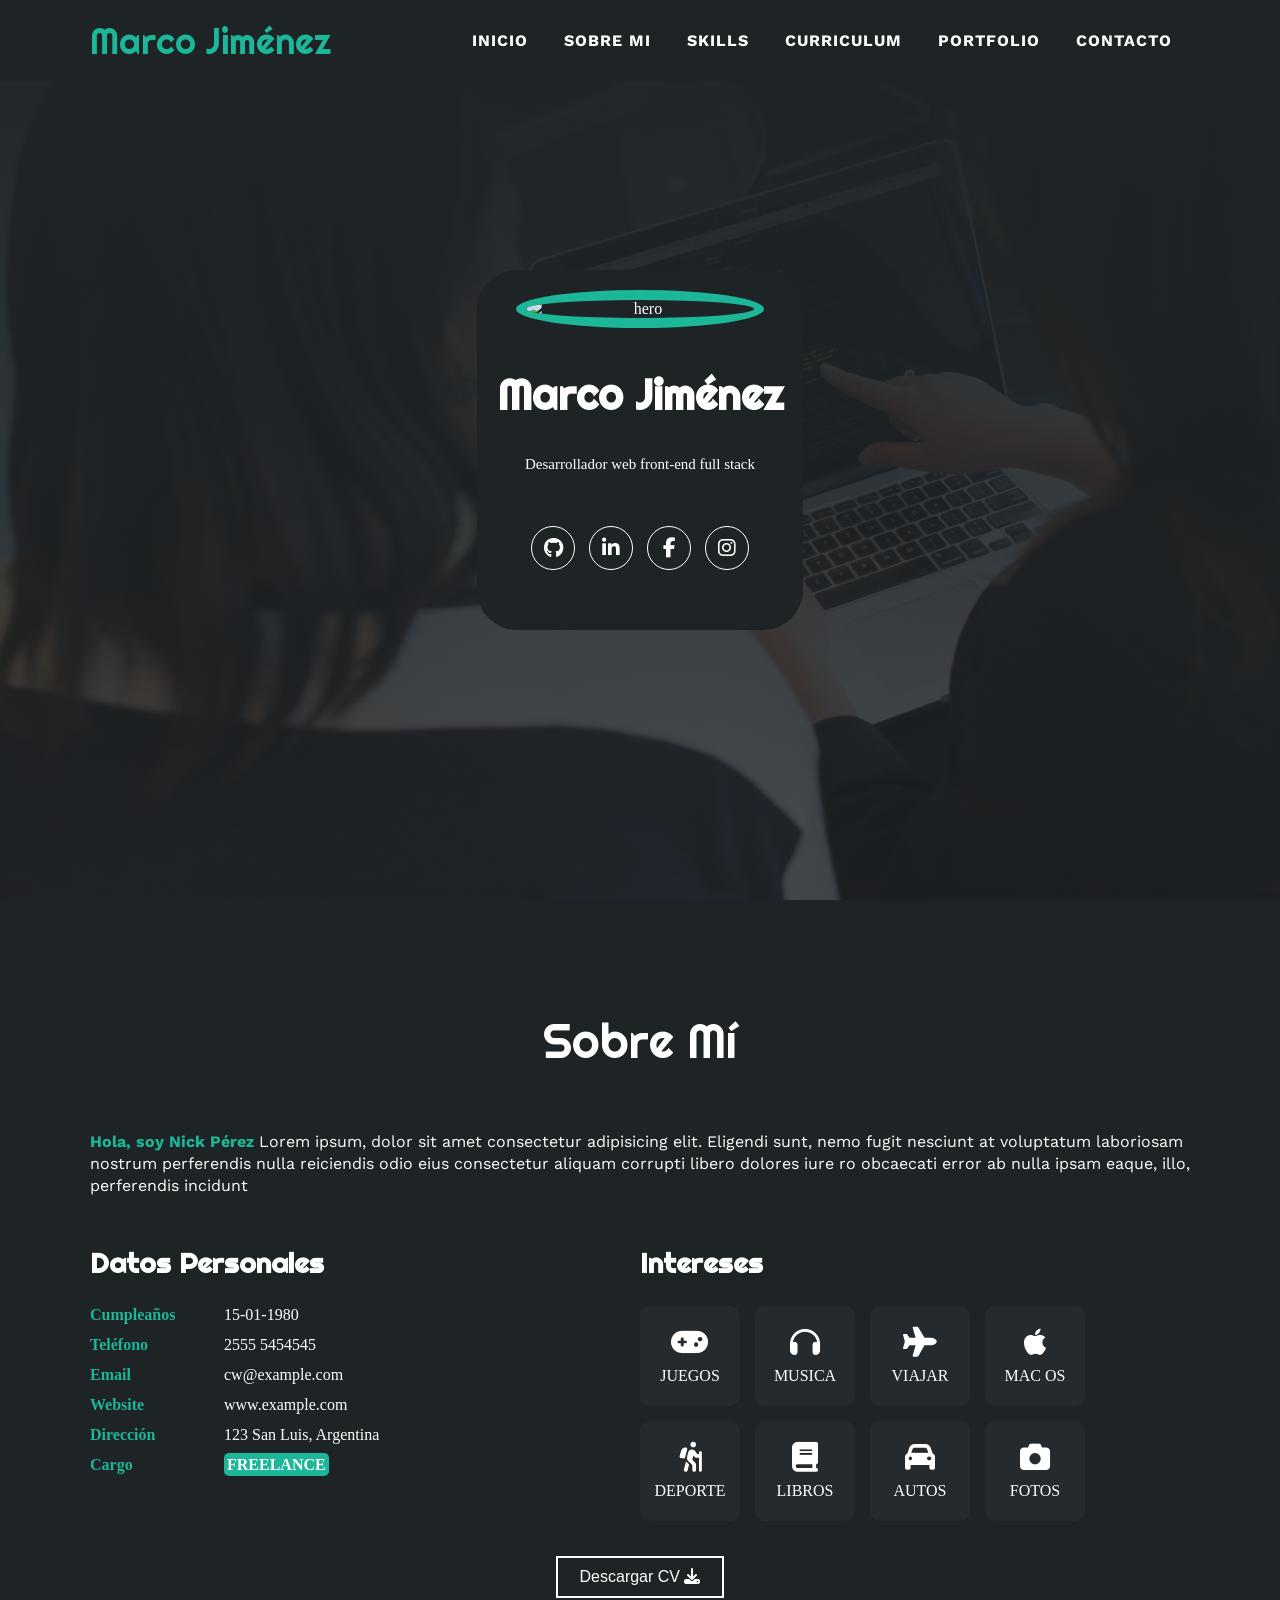
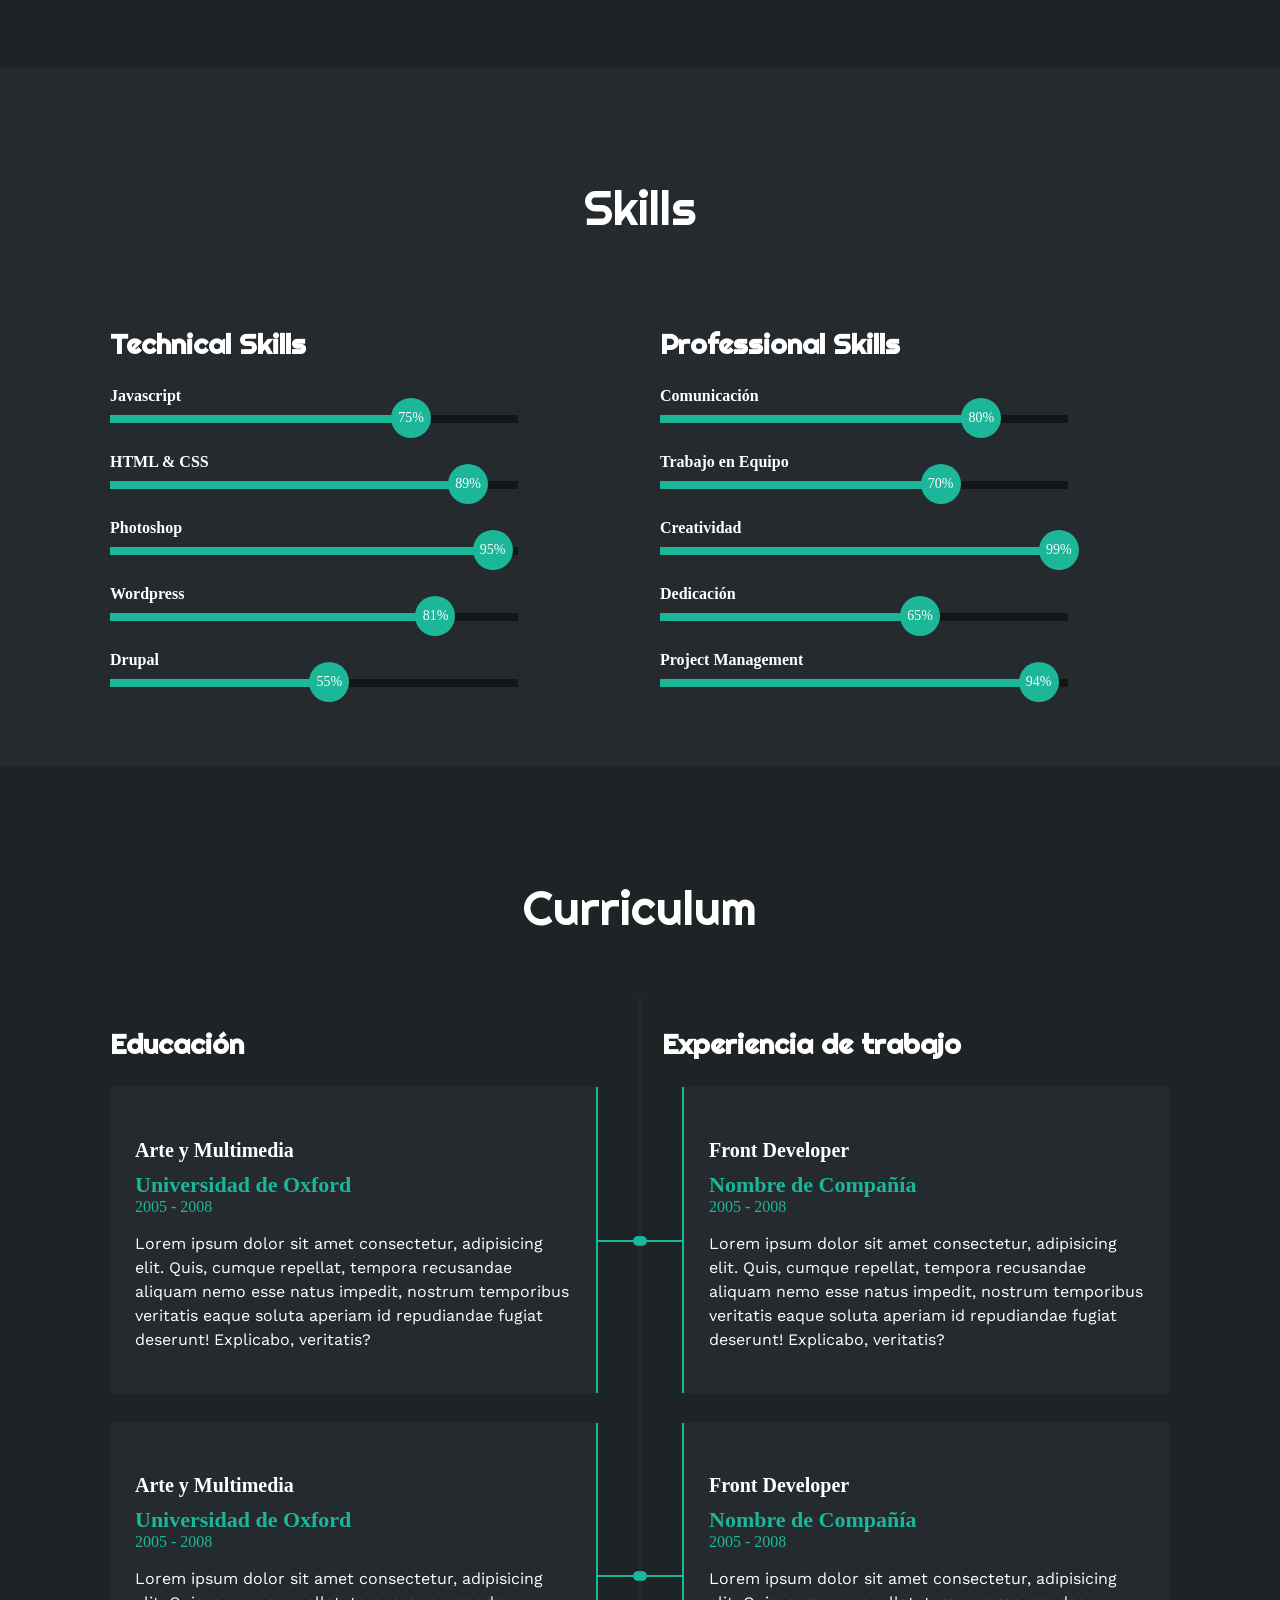
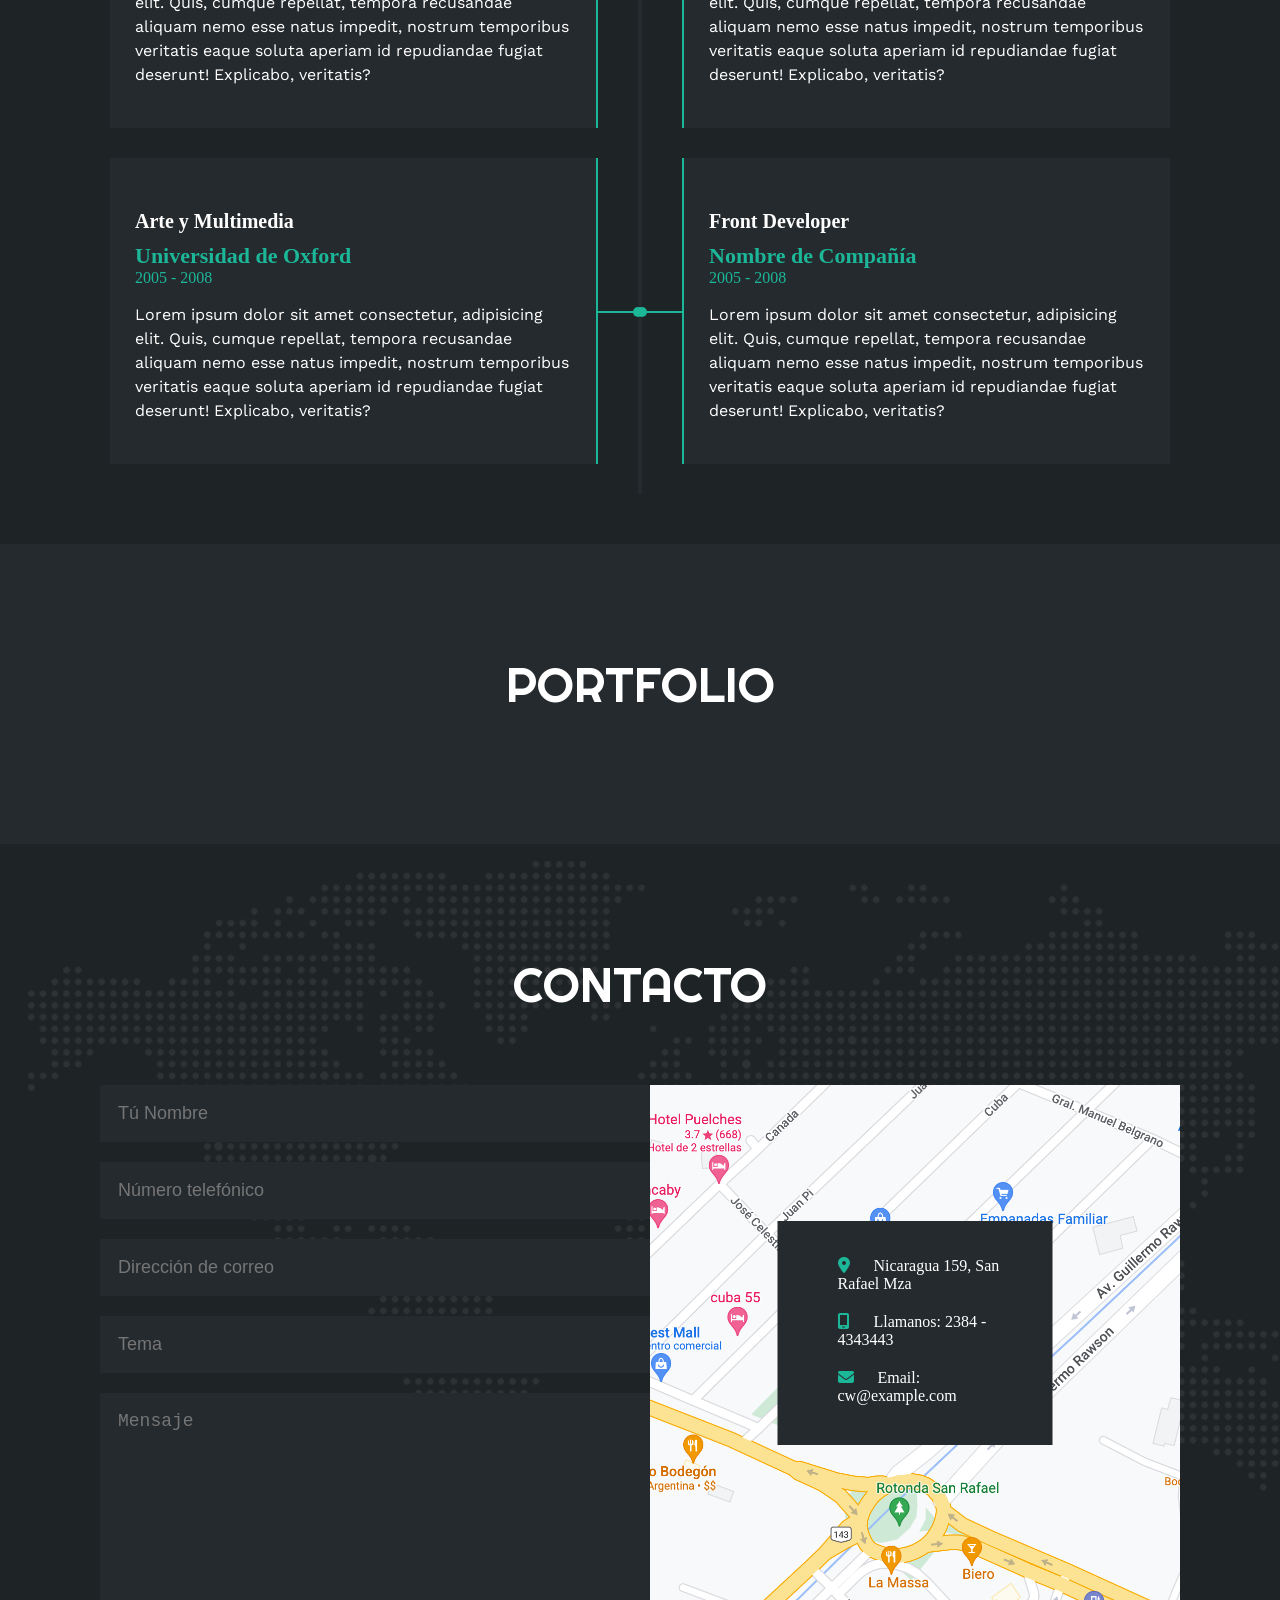
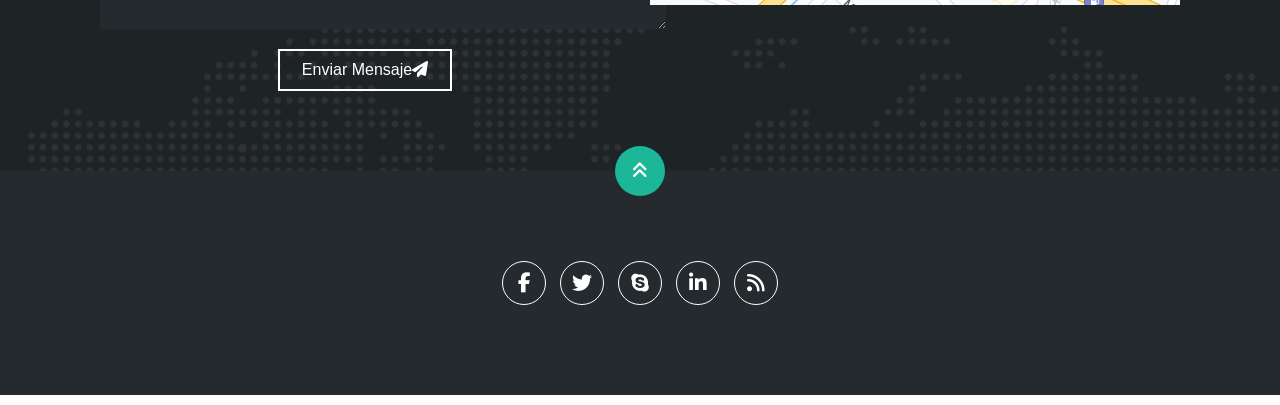
==== index.html @ d61169db "web a sass" ====
<!DOCTYPE html>
<html lang="es">

<head>
    <meta charset="UTF-8">
    <meta name="viewport" content="width=device-width, initial-scale=1.0">
    <title>Portfolio</title>
    <link rel="stylesheet" href="font/fontawesome-free-6.6.0-web/css/all.min.css">
    <link rel="stylesheet" href="css/styles.css">
</head>

<body>
    <!-- MENU ENCABEZADO -->
    <div class="contenedor-header">
        <header>
            <div class="logo">
                <a href="#">Marco Jiménez</a>
            </div>
            <nav id="nav">
                <ul>
                    <li><a href="#inicio">Inicio</a></li>
                    <li><a href="#sobremi">Sobre mi</a></li>
                    <li><a href="#skills">Skills</a></li>
                    <li><a href="#curriculum">Curriculum</a></li>
                    <li><a href="#portfolio">Portfolio</a></li>
                    <li><a href="#contacto">Contacto</a></li>
                </ul>
            </nav>
            <div class="nav-responsive">
                <i class="fa-solid fa-bars"></i>
            </div>

        </header>
    </div>

    <!-- SECCION INICIO -->
    <section id="inicio" class="inicio">
        <div class="contenido-banner">
            <div class="contenedor-img">
                <img src="img/hero.png" alt="hero">
            </div>
            <h1>Marco Jiménez</h1>
            <H2>Desarrollador web front-end full stack</H2>
            
            <div class="redes">
                <a href="#"><i class="fa-brands fa-github"></i></a>
                <a href="#"><i class="fa-brands fa-linkedin-in"></i></a>
                <a href="#"><i class="fa-brands fa-facebook-f"></i></a>
                <a href="#"><i class="fa-brands fa-instagram"></i></a>

            </div>
        </div>
    </section>

    <!-- SECCION SOBRE MI-->
    <section id="sobremi" class="sobremi">
        <div class="contenido-seccion">
            <h2>Sobre Mí</h2>
            <p><span>Hola, soy Nick Pérez</span> Lorem ipsum, dolor sit amet consectetur adipisicing elit. Eligendi
                sunt, nemo fugit nesciunt at voluptatum laboriosam nostrum perferendis nulla reiciendis
                odio eius consectetur aliquam corrupti libero dolores iure ro obcaecati error ab nulla ipsam eaque,
                illo, perferendis incidunt</p>
            <div class="fila">
                <!--datos personales-->
                <div class="col">
                    <h3>Datos Personales</h3>
                    <ul>
                        <li>
                            <strong>Cumpleaños</strong>
                            15-01-1980
                        </li>
                        <li>
                            <strong>Teléfono</strong>
                            2555 5454545
                        </li>
                        <li>
                            <strong>Email</strong>
                            cw@example.com
                        </li>
                        <li>
                            <strong>Website</strong>
                            www.example.com
                        </li>
                        <li>
                            <strong>Dirección</strong>
                            123 San Luis, Argentina
                        </li>
                        <li>
                            <strong>Cargo</strong>
                            <span>FREELANCE</span>
                        </li>
                    </ul>
                </div>
                <!-- interes-->
                <div class="col">
                    <h3>Intereses</h3>
                    <div class="contenedor-intereses">
                        <div class="interes">
                            <i class="fa-solid fa-gamepad"></i>
                            <span>JUEGOS</span>
                        </div>
                        <div class="interes">
                            <i class="fa-solid fa-headphones"></i>
                            <span>MUSICA</span>
                        </div>
                        <div class="interes">
                            <i class="fa-solid fa-plane"></i>
                            <span>VIAJAR</span>
                        </div>
                        <div class="interes">
                            <i class="fa-brands fa-apple"></i>
                            <span>MAC OS</span>
                        </div>
                        <div class="interes">
                            <i class="fa-solid fa-person-hiking"></i>
                            <span>DEPORTE</span>
                        </div>
                        <div class="interes">
                            <i class="fa-solid fa-book"></i>
                            <span>LIBROS</span>
                        </div>
                        <div class="interes">
                            <i class="fa-solid fa-car"></i>
                            <span>AUTOS</span>
                        </div>
                        <div class="interes">
                            <i class="fa-solid fa-camera"></i>
                            <span>FOTOS</span>
                        </div>

                    </div>
                </div>
            </div>
            <button>
                Descargar CV <i class="fa-solid fa-download"></i>
                <span class="overlay"></span>
            </button>
        </div>
    </section>

    <!-- SECCION SKILLS-->
    <section class="skills" id="skills">
        <div class="contenido-seccion">
            <h2>Skills</h2>
            <div class="fila">
                <!-- Technical Skills -->
                <div class="col">
                    <h3>Technical Skills</h3>
                    <div class="skill">
                        <span>Javascript</span>
                        <div class="barra-skill">
                            <div class="progreso javascript">
                                <span>75%</span>
                            </div>
                        </div>
                    </div>
                    <div class="skill">
                        <span>HTML & CSS</span>
                        <div class="barra-skill">
                            <div class="progreso htmlcss">
                                <span>89%</span>
                            </div>
                        </div>
                    </div>
                    <div class="skill">
                        <span>Photoshop</span>
                        <div class="barra-skill">
                            <div class="progreso photoshop">
                                <span>95%</span>
                            </div>
                        </div>
                    </div>
                    <div class="skill">
                        <span>Wordpress</span>
                        <div class="barra-skill">
                            <div class="progreso wordpress">
                                <span>81%</span>
                            </div>
                        </div>
                    </div>
                    <div class="skill">
                        <span>Drupal</span>
                        <div class="barra-skill">
                            <div class="progreso drupal">
                                <span>55%</span>
                            </div>
                        </div>
                    </div>
                </div>

                <!-- Professional Skills -->
                <div class="col">
                    <h3>Professional Skills</h3>
                    <div class="skill">
                        <span>Comunicación</span>
                        <div class="barra-skill">
                            <div class="progreso comunicacion">
                                <span>80%</span>
                            </div>
                        </div>
                    </div>
                    <div class="skill">
                        <span>Trabajo en Equipo</span>
                        <div class="barra-skill">
                            <div class="progreso trabajo">
                                <span>70%</span>
                            </div>
                        </div>
                    </div>
                    <div class="skill">
                        <span>Creatividad</span>
                        <div class="barra-skill">
                            <div class="progreso creatividad">
                                <span>99%</span>
                            </div>
                        </div>
                    </div>
                    <div class="skill">
                        <span>Dedicación</span>
                        <div class="barra-skill">
                            <div class="progreso dedicacion">
                                <span>65%</span>
                            </div>
                        </div>
                    </div>
                    <div class="skill">
                        <span>Project Management</span>
                        <div class="barra-skill">
                            <div class="progreso proyect">
                                <span>94%</span>
                            </div>
                        </div>
                    </div>
                </div>
            </div>
        </div>
    </section>

    <!-- SECCION CURRICULUM -->
    <section id="curriculum" class="curriculum">
        <div class="contenido-seccion">
            <h2>Curriculum</h2>
            <div class="fila">
                <div class="col izquierda">
                    <h3>Educación</h3>
                    <div class="item izq">
                        <h4>Arte y Multimedia</h4>
                        <span class="casa">Universidad de Oxford</span>
                        <span class="fecha">2005 - 2008</span>
                        <p>Lorem ipsum dolor sit amet consectetur, adipisicing elit. Quis, cumque repellat, tempora recusandae aliquam nemo esse natus impedit, nostrum temporibus veritatis eaque soluta aperiam id repudiandae fugiat deserunt! Explicabo, veritatis?</p>
                        <div class="conectori">
                            <div class="circuloi"></div>
                        </div>
                    </div>
                    <div class="item izq">
                        <h4>Arte y Multimedia</h4>
                        <span class="casa">Universidad de Oxford</span>
                        <span class="fecha">2005 - 2008</span>
                        <p>Lorem ipsum dolor sit amet consectetur, adipisicing elit. Quis, cumque repellat, tempora recusandae aliquam nemo esse natus impedit, nostrum temporibus veritatis eaque soluta aperiam id repudiandae fugiat deserunt! Explicabo, veritatis?</p>
                        <div class="conectori">
                            <div class="circuloi"></div>
                        </div>
                    </div>
                    <div class="item izq">
                        <h4>Arte y Multimedia</h4>
                        <span class="casa">Universidad de Oxford</span>
                        <span class="fecha">2005 - 2008</span>
                        <p>Lorem ipsum dolor sit amet consectetur, adipisicing elit. Quis, cumque repellat, tempora recusandae aliquam nemo esse natus impedit, nostrum temporibus veritatis eaque soluta aperiam id repudiandae fugiat deserunt! Explicabo, veritatis?</p>
                        <div class="conectori">
                            <div class="circuloi"></div>
                        </div>
                    </div>
                </div>

                <div class="col derecha">
                    <h3>Experiencia de trabajo</h3>
                    <div class="item der">
                        <h4>Front Developer</h4>
                        <span class="casa">Nombre de Compañía</span>
                        <span class="fecha">2005 - 2008</span>
                        <p>Lorem ipsum dolor sit amet consectetur, adipisicing elit. Quis, cumque repellat, tempora recusandae aliquam nemo esse natus impedit, nostrum temporibus veritatis eaque soluta aperiam id repudiandae fugiat deserunt! Explicabo, veritatis?</p>
                        <div class="conectord">
                            <div class="circulod"></div>
                        </div>
                    </div>
                    <div class="item der">
                        <h4>Front Developer</h4>
                        <span class="casa">Nombre de Compañía</span>
                        <span class="fecha">2005 - 2008</span>
                        <p>Lorem ipsum dolor sit amet consectetur, adipisicing elit. Quis, cumque repellat, tempora recusandae aliquam nemo esse natus impedit, nostrum temporibus veritatis eaque soluta aperiam id repudiandae fugiat deserunt! Explicabo, veritatis?</p>
                        <div class="conectord">
                            <div class="circulod"></div>
                        </div>
                    </div>
                    <div class="item der">
                        <h4>Front Developer</h4>
                        <span class="casa">Nombre de Compañía</span>
                        <span class="fecha">2005 - 2008</span>
                        <p>Lorem ipsum dolor sit amet consectetur, adipisicing elit. Quis, cumque repellat, tempora recusandae aliquam nemo esse natus impedit, nostrum temporibus veritatis eaque soluta aperiam id repudiandae fugiat deserunt! Explicabo, veritatis?</p>
                        <div class="conectord">
                            <div class="circulod"></div>
                        </div>
                    </div>
                </div>
            </div>
        </div>
    </section>

    <!-- SECCION PORTFOLIO -->
    <section id="portfolio" class="portfolio">
        <div class="contenido-seccion">
            <h2>PORTFOLIO</h2>
            <div class="galeria">
                <div class="proyecto">
                    <img src="img/p1.jpg" alt="">
                    <div class="overlay">
                        <h3>Diseño Creativo</h3>
                        <p>Fotografía</p>
                    </div>
                </div>
                <div class="proyecto">
                    <img src="img/p2.jpg" alt="">
                    <div class="overlay">
                        <h3>Diseño Creativo</h3>
                        <p>Fotografía</p>
                    </div>
                </div>
                <div class="proyecto">
                    <img src="img/p3.jpg" alt="">
                    <div class="overlay">
                        <h3>Diseño Creativo</h3>
                        <p>Fotografía</p>
                    </div>
                </div>
                <div class="proyecto">
                    <img src="img/p4.jpg" alt="">
                    <div class="overlay">
                        <h3>Diseño Creativo</h3>
                        <p>Fotografía</p>
                    </div>
                </div>
                <div class="proyecto">
                    <img src="img/p5.jpg" alt="">
                    <div class="overlay">
                        <h3>Diseño Creativo</h3>
                        <p>Fotografía</p>
                    </div>
                </div>
                <div class="proyecto">
                    <img src="img/p6.jpg" alt="">
                    <div class="overlay">
                        <h3>Diseño Creativo</h3>
                        <p>Fotografía</p>
                    </div>
                </div>
            </div>
        </div>
    </section>

    <!-- SECCION CONTACTO -->
    <section id="contacto" class="contacto">
        <div class="contenido-seccion">
            <h2>CONTACTO</h2>
            <div class="fila">
                <!-- Formulario -->
                <div class="col">
                    <input type="text" placeholder="Tú Nombre">
                    <input type="text" placeholder="Número telefónico">
                    <input type="text" placeholder="Dirección de correo">
                    <input type="text" placeholder="Tema">
                    <textarea name="" id="" cols="30" rows="10" placeholder="Mensaje"></textarea>
                    <button>
                        Enviar Mensaje<i class="fa-solid fa-paper-plane"></i>
                        <span class="overlay"></span>
                    </button>
                </div>
                <!-- Mapa -->
                <div class="col">
                    <img src="img/ubicacion.png" alt="">
                    <div class="info">
                        <ul>
                            <li>
                                <i class="fa-solid fa-location-dot"></i>
                                Nicaragua 159, San Rafael Mza
                            </li>
                            <li>
                                <i class="fa-solid fa-mobile-screen"></i>
                                Llamanos: 2384 - 4343443 
                            </li>
                            <li>
                                <i class="fa-solid fa-envelope"></i>
                                Email: cw@example.com
                            </li>
                        </ul>
                    </div>
                </div>
            </div>
        </div>
    </section>

    <!-- footer -->
    <footer>
        <a href="#inicio" class="arriba">
            <i class="fa-solid fa-angles-up"></i>
        </a>
        <div class="redes">
            <a href="#"><i class="fa-brands fa-facebook-f"></i></a>
            <a href="#"><i class="fa-brands fa-twitter"></i></a>
            <a href="#"><i class="fa-brands fa-skype"></i></a>
            <a href="#"><i class="fa-brands fa-linkedin-in"></i></a>
            <a href="#"><i class="fa-solid fa-rss"></i></a>
        </div>
    </footer>

    <script src="js/script.js"></script>
</body>

</html>
---- css/styles.css ----
/* estilos generales*/
@import url(../css/styles.css);
/* fuentes y estilos */
@import url(../css/font.css);

/* variantes colores */
@import url(../css/colors.css);

/* barra de navegación*/
@import url(../css/nav-menu.css);
/* sección info redes sociales*/
@import url(../css/redessocial.css);
/* seccion info sobre mí*/
@import url(../css/sobremi.css);
/* sección skill*/
@import url(../css/skills.css);
/* sección curriculum*/
@import url(../css/curriculum.css);
/* sección galery */
@import url(../css/galery.css);
/* sección contacto */
@import url(../css/contact.css);
/* sección footer */
@import url(../css/footer.css);
/* css general */
@import url(../css/general.css);
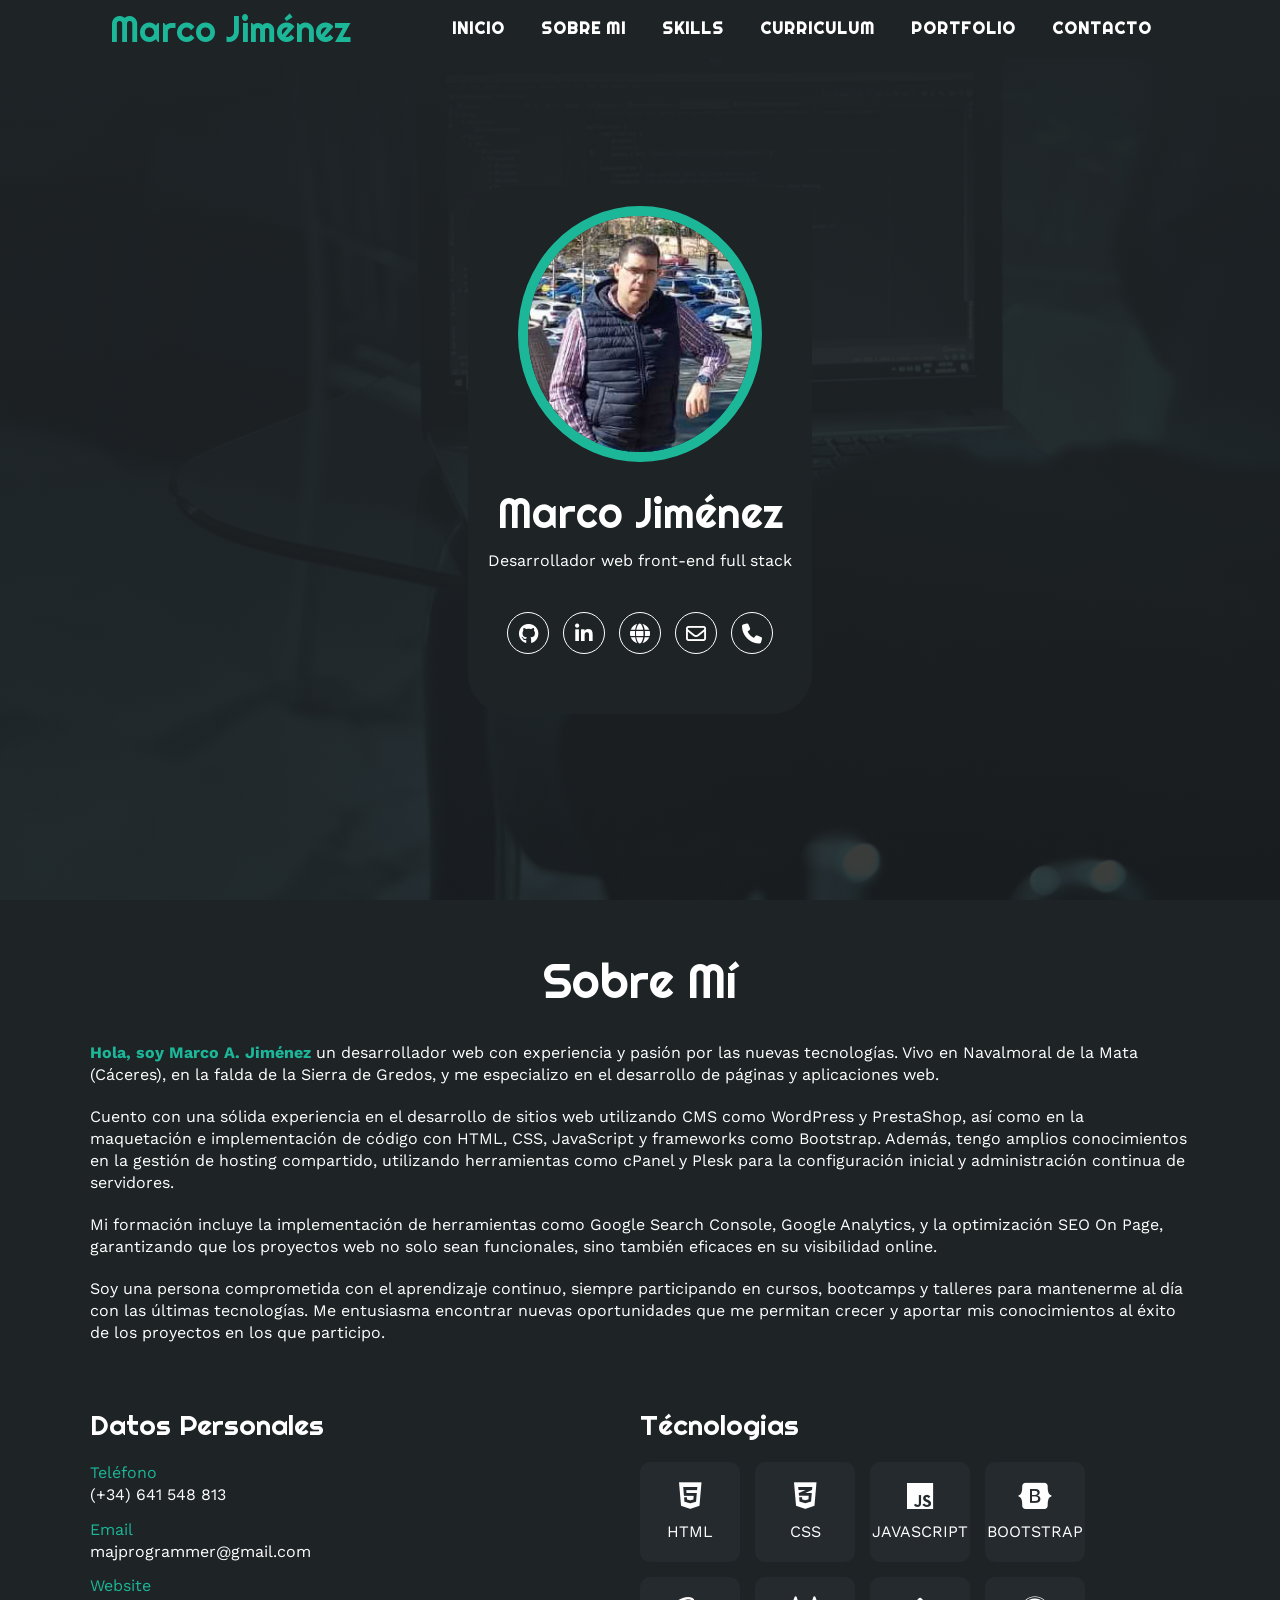
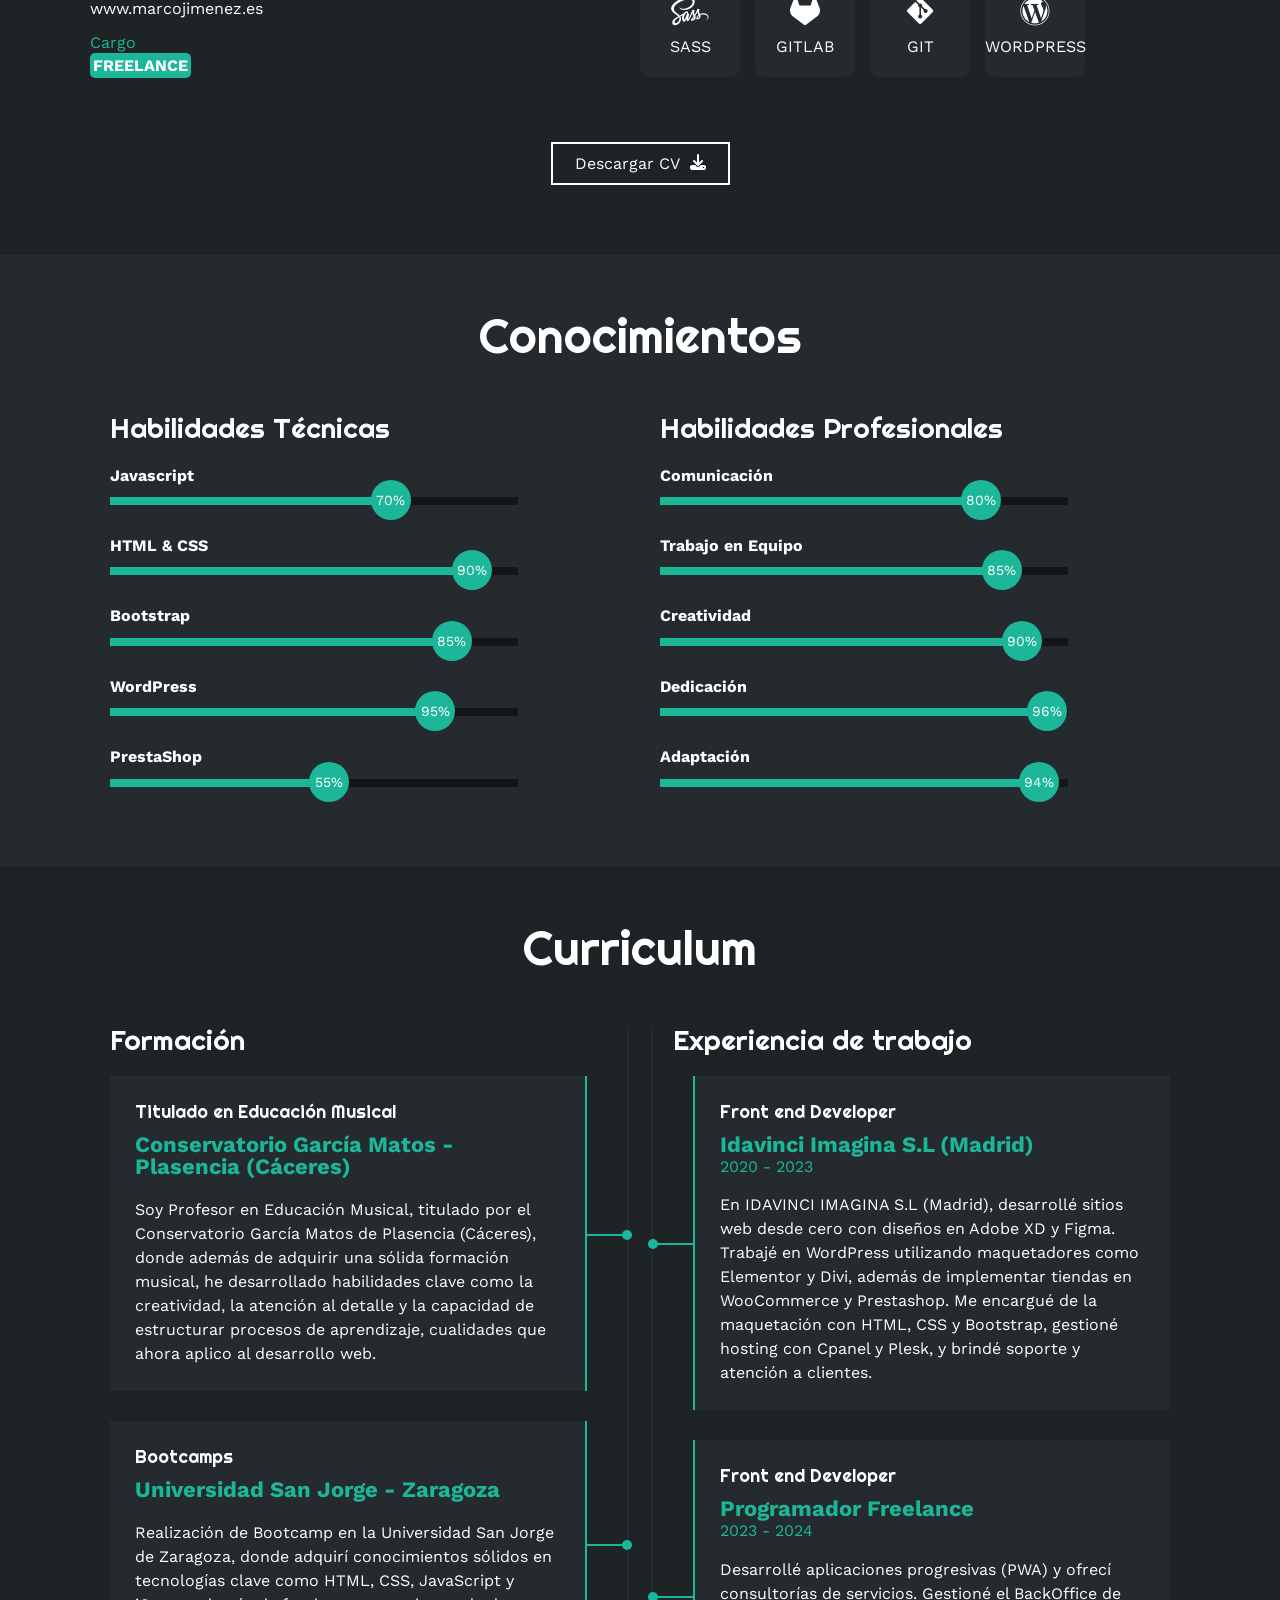
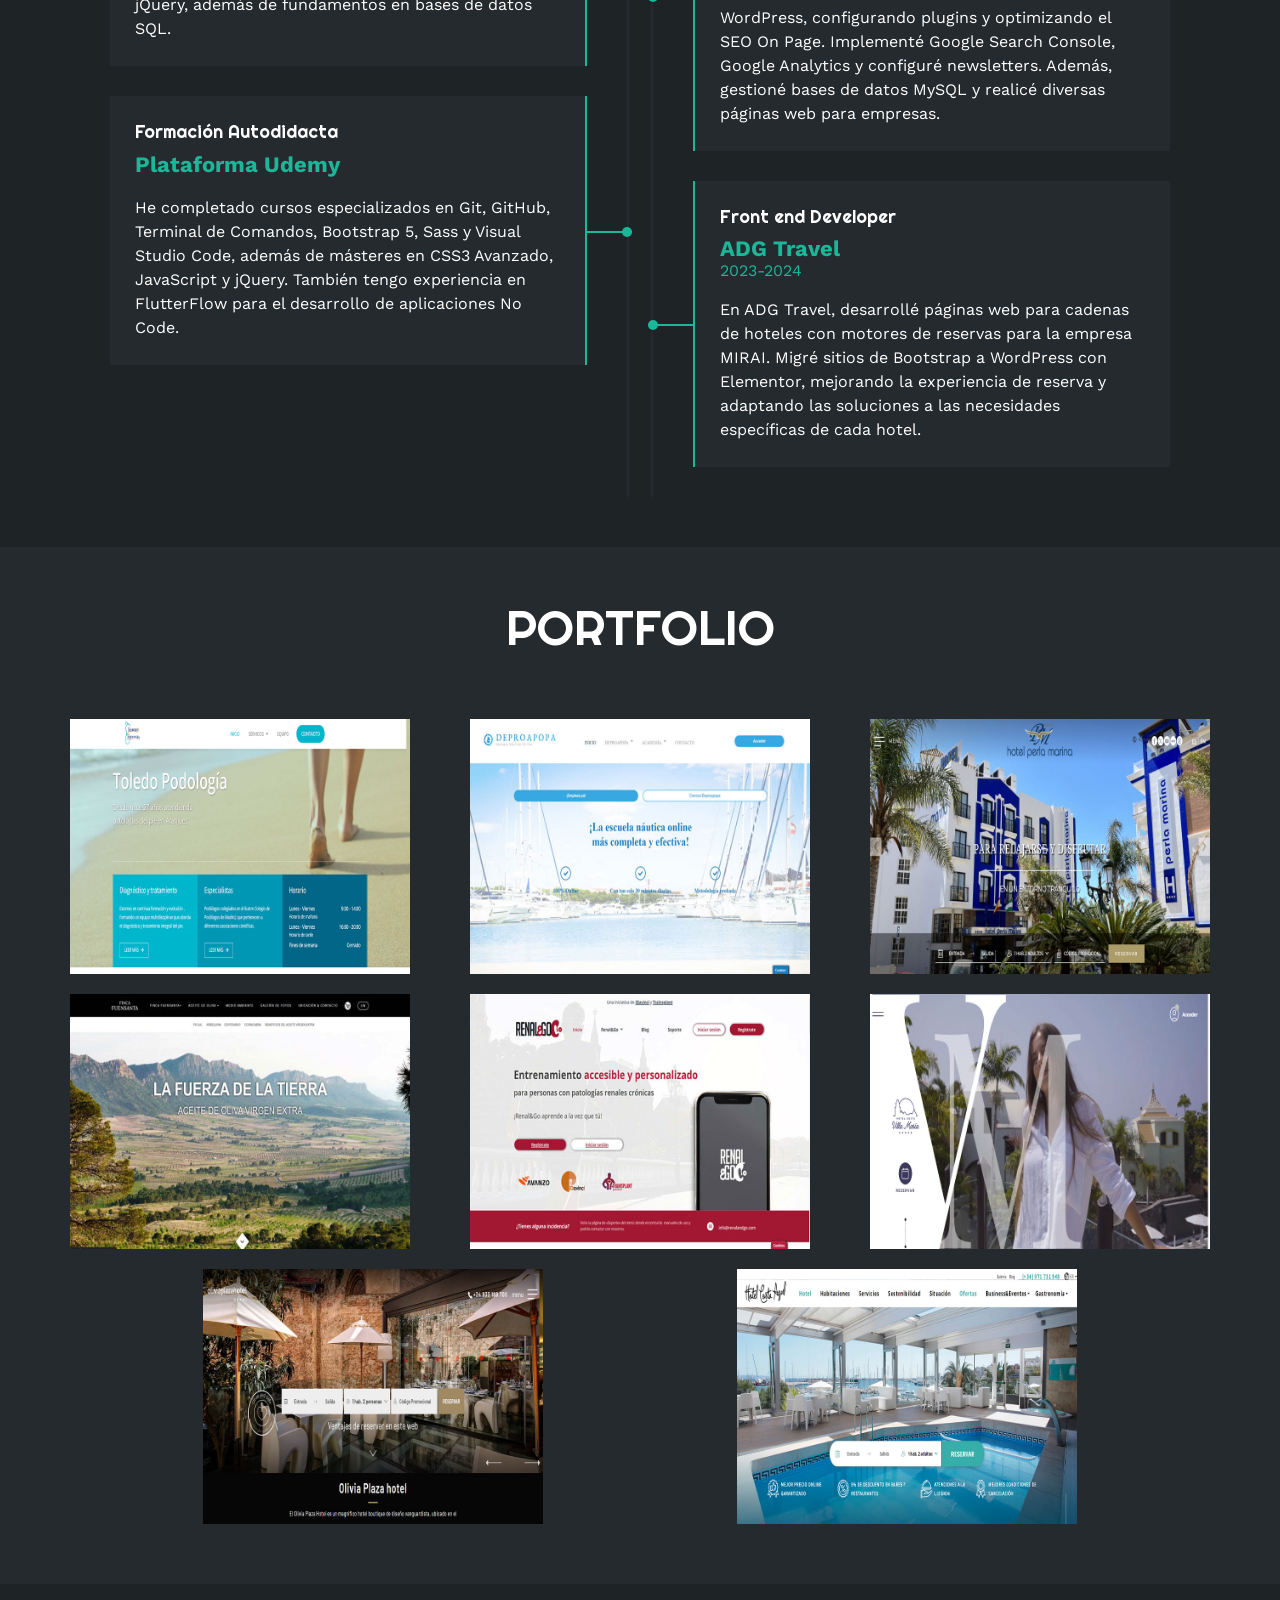
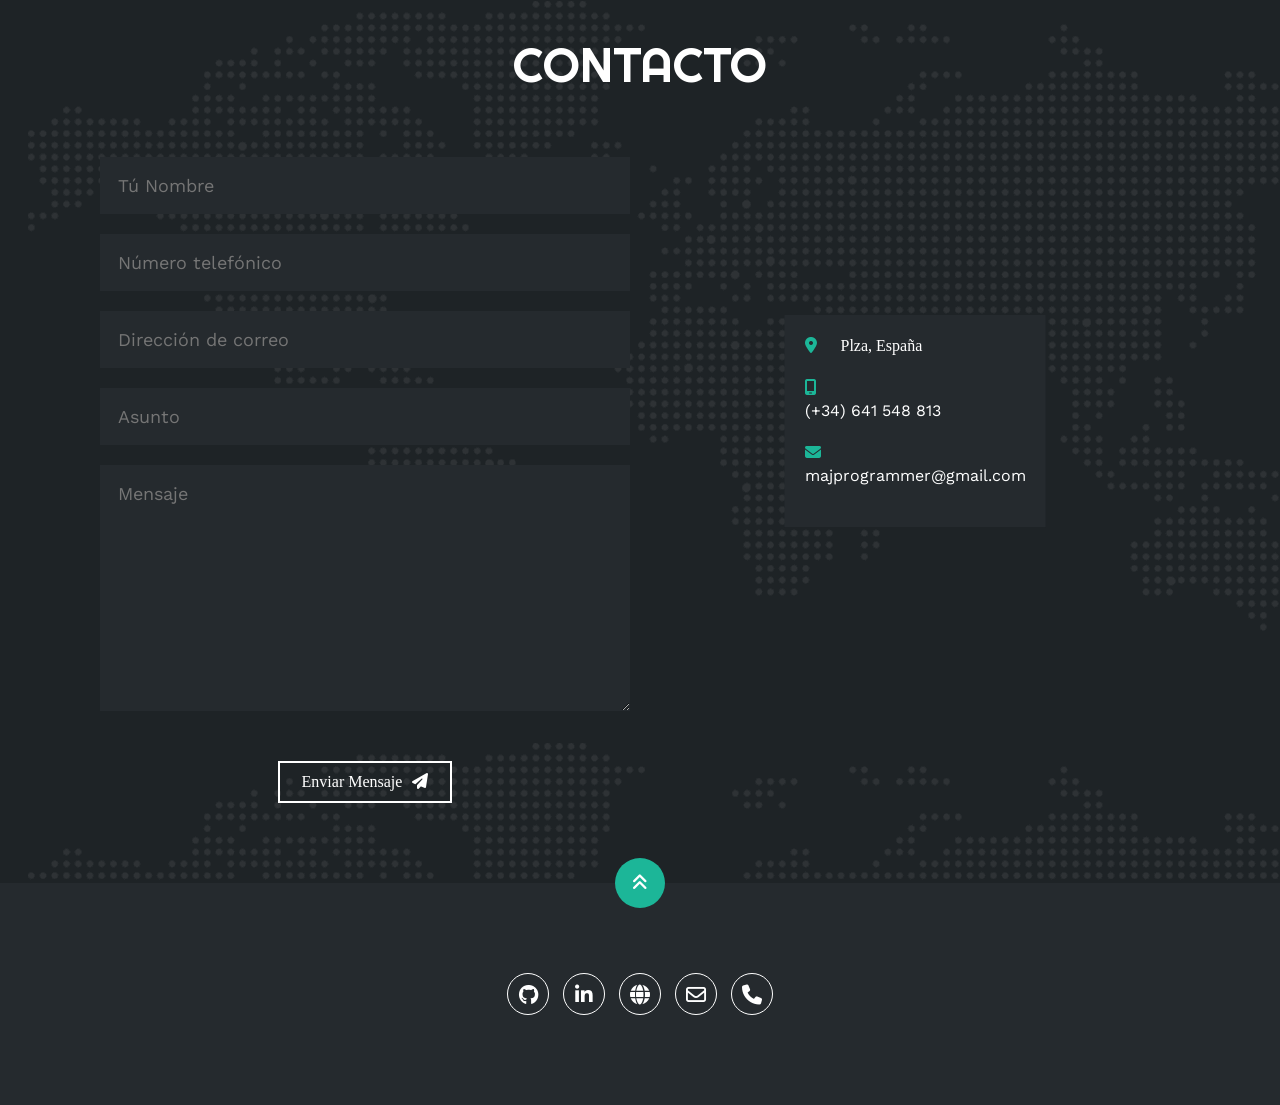
==== commit 4c6870cb: "portfolio desktop ok" ====
--- a/index.html
+++ b/index.html
@@ -6,7 +6,7 @@
     <meta name="viewport" content="width=device-width, initial-scale=1.0">
     <title>Portfolio</title>
     <link rel="stylesheet" href="font/fontawesome-free-6.6.0-web/css/all.min.css">
-    <link rel="stylesheet" href="css/styles.css">
+    <link rel="stylesheet" href="scss/styles.css">
 </head>
 
 <body>
@@ -37,17 +37,18 @@
     <section id="inicio" class="inicio">
         <div class="contenido-banner">
             <div class="contenedor-img">
-                <img src="img/hero.png" alt="hero">
+                <img src="img/marco.jpg" alt="hero">
             </div>
             <h1>Marco Jiménez</h1>
             <H2>Desarrollador web front-end full stack</H2>
-            
+
             <div class="redes">
-                <a href="#"><i class="fa-brands fa-github"></i></a>
-                <a href="#"><i class="fa-brands fa-linkedin-in"></i></a>
-                <a href="#"><i class="fa-brands fa-facebook-f"></i></a>
-                <a href="#"><i class="fa-brands fa-instagram"></i></a>
-
+                <a href="https://github.com/majprojj" target="_blank""><i class=" fa-brands fa-github"></i></a>
+                <a href="https://www.linkedin.com/in/majweb/" target="_blank"><i
+                        class="fa-brands fa-linkedin-in"></i></a>
+                <a href="https://www.marcojimenez.es" target="_blank"><i class="fa-solid fa-globe"></i></a>
+                <a href="mailto:majprogrammer@gmail.com"><i class="fa-regular fa-envelope"></i></i></a>
+                <a href="tel:+34 641 548 813"><i class="fa-solid fa-phone"></i></i></a>
             </div>
         </div>
     </section>
@@ -56,101 +57,117 @@
     <section id="sobremi" class="sobremi">
         <div class="contenido-seccion">
             <h2>Sobre Mí</h2>
-            <p><span>Hola, soy Nick Pérez</span> Lorem ipsum, dolor sit amet consectetur adipisicing elit. Eligendi
-                sunt, nemo fugit nesciunt at voluptatum laboriosam nostrum perferendis nulla reiciendis
-                odio eius consectetur aliquam corrupti libero dolores iure ro obcaecati error ab nulla ipsam eaque,
-                illo, perferendis incidunt</p>
+            <p><span>Hola, soy Marco A. Jiménez</span> un desarrollador web con experiencia y pasión por las nuevas
+                tecnologías. Vivo en Navalmoral de la Mata (Cáceres), en la falda de la Sierra de Gredos, y me
+                especializo en el desarrollo de páginas y aplicaciones web.
+            <p>
+                Cuento con una sólida experiencia en el desarrollo de sitios web utilizando CMS como WordPress y
+                PrestaShop, así como en la maquetación e implementación de código con HTML, CSS, JavaScript y frameworks
+                como Bootstrap. Además, tengo amplios conocimientos en la gestión de hosting compartido, utilizando
+                herramientas
+                como cPanel y Plesk para la configuración inicial y administración continua de servidores.
+
+            </p>
+            <p>
+                Mi formación incluye la implementación de herramientas como Google Search Console, Google Analytics, y
+                la optimización SEO On Page, garantizando que los proyectos web no solo sean funcionales, sino también
+                eficaces en su visibilidad online.
+            </p>
+            <p>
+                Soy una persona comprometida con el aprendizaje continuo, siempre participando en cursos, bootcamps y
+                talleres para mantenerme al día con las últimas tecnologías. Me entusiasma encontrar nuevas
+                oportunidades que me permitan crecer y aportar mis conocimientos al éxito de los proyectos en los que
+                participo.
+            </p>
             <div class="fila">
                 <!--datos personales-->
                 <div class="col">
                     <h3>Datos Personales</h3>
                     <ul>
                         <li>
-                            <strong>Cumpleaños</strong>
-                            15-01-1980
+                            <strong>Teléfono</strong>
+                            <a href="tel:+34641548813">(+34) 641 548 813</a>
                         </li>
-                        <li>
-                            <strong>Teléfono</strong>
-                            2555 5454545
-                        </li>
+
                         <li>
                             <strong>Email</strong>
-                            cw@example.com
+                            <a href="mailto:majprogrammer@gmail.com">majprogrammer@gmail.com</a>
+
                         </li>
                         <li>
                             <strong>Website</strong>
-                            www.example.com
-                        </li>
-                        <li>
-                            <strong>Dirección</strong>
-                            123 San Luis, Argentina
+                            <a href="https://marcojimenez.es/" target="_blank">www.marcojimenez.es</a>
+
                         </li>
                         <li>
                             <strong>Cargo</strong>
-                            <span>FREELANCE</span>
+                            <span>Freelance</span>
                         </li>
                     </ul>
                 </div>
                 <!-- interes-->
                 <div class="col">
-                    <h3>Intereses</h3>
+                    <h3>Técnologias</h3>
                     <div class="contenedor-intereses">
                         <div class="interes">
-                            <i class="fa-solid fa-gamepad"></i>
-                            <span>JUEGOS</span>
-                        </div>
-                        <div class="interes">
-                            <i class="fa-solid fa-headphones"></i>
-                            <span>MUSICA</span>
-                        </div>
-                        <div class="interes">
-                            <i class="fa-solid fa-plane"></i>
-                            <span>VIAJAR</span>
-                        </div>
-                        <div class="interes">
-                            <i class="fa-brands fa-apple"></i>
-                            <span>MAC OS</span>
-                        </div>
-                        <div class="interes">
-                            <i class="fa-solid fa-person-hiking"></i>
-                            <span>DEPORTE</span>
-                        </div>
-                        <div class="interes">
-                            <i class="fa-solid fa-book"></i>
-                            <span>LIBROS</span>
-                        </div>
-                        <div class="interes">
-                            <i class="fa-solid fa-car"></i>
-                            <span>AUTOS</span>
-                        </div>
-                        <div class="interes">
-                            <i class="fa-solid fa-camera"></i>
-                            <span>FOTOS</span>
+                            <i class="fa-brands fa-html5"></i>
+                            <span>Html</span>
+                        </div>
+                        <div class="interes">
+                            <i class="fa-brands fa-css3-alt"></i>
+                            <span>css</span>
+                        </div>
+                        <div class="interes">
+                            <i class="fa-brands fa-js"></i>
+                            <span>Javascript</span>
+                        </div>
+                        <div class="interes">
+                            <i class="fa-brands fa-bootstrap"></i>
+                            <span>Bootstrap</span>
+                        </div>
+                        <div class="interes">
+                            <i class="fa-brands fa-sass"></i>
+                            <span>Sass</span>
+                        </div>
+                        <div class="interes">
+                            <i class="fa-brands fa-gitlab"></i>
+                            <span>Gitlab</span>
+                        </div>
+                        <div class="interes">
+                            <i class="fa-brands fa-git-alt"></i>
+                            <span>Git</span>
+                        </div>
+                        <div class="interes">
+                            <i class="fa-brands fa-wordpress"></i>
+                            <span>Wordpress</span>
                         </div>
 
                     </div>
                 </div>
             </div>
             <button>
-                Descargar CV <i class="fa-solid fa-download"></i>
+                <a href="curriculum/CV.pdf" download="CV.pdf">Descargar CV </a>
+                <i class="fa-solid fa-download"></i>
                 <span class="overlay"></span>
+                </a>
             </button>
+
         </div>
     </section>
 
     <!-- SECCION SKILLS-->
     <section class="skills" id="skills">
         <div class="contenido-seccion">
-            <h2>Skills</h2>
+            <h2>Conocimientos</h2>
             <div class="fila">
                 <!-- Technical Skills -->
                 <div class="col">
-                    <h3>Technical Skills</h3>
+                    <h3>Habilidades Técnicas</h3>
                     <div class="skill">
                         <span>Javascript</span>
                         <div class="barra-skill">
                             <div class="progreso javascript">
-                                <span>75%</span>
+                                <span>70%</span>
                             </div>
                         </div>
                     </div>
@@ -158,30 +175,30 @@
                         <span>HTML & CSS</span>
                         <div class="barra-skill">
                             <div class="progreso htmlcss">
-                                <span>89%</span>
-                            </div>
-                        </div>
-                    </div>
-                    <div class="skill">
-                        <span>Photoshop</span>
-                        <div class="barra-skill">
-                            <div class="progreso photoshop">
+                                <span>90%</span>
+                            </div>
+                        </div>
+                    </div>
+                    <div class="skill">
+                        <span>Bootstrap</span>
+                        <div class="barra-skill">
+                            <div class="progreso bootstrap">
+                                <span>85%</span>
+                            </div>
+                        </div>
+                    </div>
+                    <div class="skill">
+                        <span>WordPress</span>
+                        <div class="barra-skill">
+                            <div class="progreso wordpress">
                                 <span>95%</span>
                             </div>
                         </div>
                     </div>
                     <div class="skill">
-                        <span>Wordpress</span>
-                        <div class="barra-skill">
-                            <div class="progreso wordpress">
-                                <span>81%</span>
-                            </div>
-                        </div>
-                    </div>
-                    <div class="skill">
-                        <span>Drupal</span>
-                        <div class="barra-skill">
-                            <div class="progreso drupal">
+                        <span>PrestaShop</span>
+                        <div class="barra-skill">
+                            <div class="progreso prestashop">
                                 <span>55%</span>
                             </div>
                         </div>
@@ -190,7 +207,7 @@
 
                 <!-- Professional Skills -->
                 <div class="col">
-                    <h3>Professional Skills</h3>
+                    <h3>Habilidades Profesionales</h3>
                     <div class="skill">
                         <span>Comunicación</span>
                         <div class="barra-skill">
@@ -203,7 +220,7 @@
                         <span>Trabajo en Equipo</span>
                         <div class="barra-skill">
                             <div class="progreso trabajo">
-                                <span>70%</span>
+                                <span>85%</span>
                             </div>
                         </div>
                     </div>
@@ -211,7 +228,7 @@
                         <span>Creatividad</span>
                         <div class="barra-skill">
                             <div class="progreso creatividad">
-                                <span>99%</span>
+                                <span>90%</span>
                             </div>
                         </div>
                     </div>
@@ -219,14 +236,14 @@
                         <span>Dedicación</span>
                         <div class="barra-skill">
                             <div class="progreso dedicacion">
-                                <span>65%</span>
-                            </div>
-                        </div>
-                    </div>
-                    <div class="skill">
-                        <span>Project Management</span>
-                        <div class="barra-skill">
-                            <div class="progreso proyect">
+                                <span>96%</span>
+                            </div>
+                        </div>
+                    </div>
+                    <div class="skill">
+                        <span>Adaptación</span>
+                        <div class="barra-skill">
+                            <div class="progreso adaptacion">
                                 <span>94%</span>
                             </div>
                         </div>
@@ -242,30 +259,43 @@
             <h2>Curriculum</h2>
             <div class="fila">
                 <div class="col izquierda">
-                    <h3>Educación</h3>
+                    <h3>Formación</h3>
                     <div class="item izq">
-                        <h4>Arte y Multimedia</h4>
-                        <span class="casa">Universidad de Oxford</span>
-                        <span class="fecha">2005 - 2008</span>
-                        <p>Lorem ipsum dolor sit amet consectetur, adipisicing elit. Quis, cumque repellat, tempora recusandae aliquam nemo esse natus impedit, nostrum temporibus veritatis eaque soluta aperiam id repudiandae fugiat deserunt! Explicabo, veritatis?</p>
+                        <h4>Titulado en Educación Musical</h4>
+                        <span class="casa"> Conservatorio García Matos - Plasencia (Cáceres)</span>
+                        <span class="fecha"></span>
+                        <p>
+                            Soy Profesor en Educación Musical, titulado por el Conservatorio García Matos de Plasencia
+                            (Cáceres), donde además de adquirir una sólida formación musical, he desarrollado
+                            habilidades clave como la creatividad, la atención al detalle y la capacidad de estructurar
+                            procesos de aprendizaje, cualidades que ahora aplico al desarrollo web.
+                        </p>
                         <div class="conectori">
                             <div class="circuloi"></div>
                         </div>
                     </div>
                     <div class="item izq">
-                        <h4>Arte y Multimedia</h4>
-                        <span class="casa">Universidad de Oxford</span>
-                        <span class="fecha">2005 - 2008</span>
-                        <p>Lorem ipsum dolor sit amet consectetur, adipisicing elit. Quis, cumque repellat, tempora recusandae aliquam nemo esse natus impedit, nostrum temporibus veritatis eaque soluta aperiam id repudiandae fugiat deserunt! Explicabo, veritatis?</p>
+                        <h4>Bootcamps</h4>
+                        <span class="casa">Universidad San Jorge - Zaragoza</span>
+                        <span class="fecha"></span>
+                        <p>
+                            Realización de Bootcamp en la Universidad San Jorge de Zaragoza, donde adquirí
+                            conocimientos sólidos en tecnologías clave como HTML, CSS, JavaScript y jQuery, además de
+                            fundamentos en bases de datos SQL.
+                        </p>
                         <div class="conectori">
                             <div class="circuloi"></div>
                         </div>
                     </div>
                     <div class="item izq">
-                        <h4>Arte y Multimedia</h4>
-                        <span class="casa">Universidad de Oxford</span>
-                        <span class="fecha">2005 - 2008</span>
-                        <p>Lorem ipsum dolor sit amet consectetur, adipisicing elit. Quis, cumque repellat, tempora recusandae aliquam nemo esse natus impedit, nostrum temporibus veritatis eaque soluta aperiam id repudiandae fugiat deserunt! Explicabo, veritatis?</p>
+                        <h4>Formación Autodidacta</h4>
+                        <span class="casa">Plataforma Udemy</span>
+                        <span class="fecha"></span>
+                        <p>
+                            He completado cursos especializados en Git, GitHub, Terminal de Comandos, Bootstrap 5, Sass
+                            y Visual Studio Code, además de másteres en CSS3 Avanzado, JavaScript y jQuery. También
+                            tengo experiencia en FlutterFlow para el desarrollo de aplicaciones No Code.
+                        </p>
                         <div class="conectori">
                             <div class="circuloi"></div>
                         </div>
@@ -275,28 +305,41 @@
                 <div class="col derecha">
                     <h3>Experiencia de trabajo</h3>
                     <div class="item der">
-                        <h4>Front Developer</h4>
-                        <span class="casa">Nombre de Compañía</span>
-                        <span class="fecha">2005 - 2008</span>
-                        <p>Lorem ipsum dolor sit amet consectetur, adipisicing elit. Quis, cumque repellat, tempora recusandae aliquam nemo esse natus impedit, nostrum temporibus veritatis eaque soluta aperiam id repudiandae fugiat deserunt! Explicabo, veritatis?</p>
+                        <h4>Front end Developer</h4>
+                        <span><a href="https://idavinci.es/" target="_blank" class="casa">Idavinci Imagina S.L
+                                (Madrid)</a></span>
+                        <span class="fecha">2020 - 2023</span>
+                        <p>En IDAVINCI IMAGINA S.L (Madrid), desarrollé sitios web desde cero con diseños en Adobe XD y
+                            Figma. Trabajé en WordPress utilizando maquetadores como Elementor y Divi, además de
+                            implementar tiendas en WooCommerce y Prestashop. Me encargué de la maquetación con HTML, CSS
+                            y Bootstrap, gestioné hosting con Cpanel y Plesk, y brindé soporte y atención a clientes.
+                        </p>
                         <div class="conectord">
                             <div class="circulod"></div>
                         </div>
                     </div>
                     <div class="item der">
-                        <h4>Front Developer</h4>
-                        <span class="casa">Nombre de Compañía</span>
-                        <span class="fecha">2005 - 2008</span>
-                        <p>Lorem ipsum dolor sit amet consectetur, adipisicing elit. Quis, cumque repellat, tempora recusandae aliquam nemo esse natus impedit, nostrum temporibus veritatis eaque soluta aperiam id repudiandae fugiat deserunt! Explicabo, veritatis?</p>
+                        <h4>Front end Developer</h4>
+                        <span><a href="https://marcojimenez.es/" target="_blank" class="casa">Programador
+                                Freelance</a></span>
+
+                        <span class="fecha">2023 - 2024</span>
+                        <p>Desarrollé aplicaciones progresivas (PWA) y ofrecí consultorías de servicios. Gestioné el
+                            BackOffice de WordPress, configurando plugins y optimizando el SEO On Page. Implementé
+                            Google Search Console, Google Analytics y configuré newsletters. Además, gestioné bases de
+                            datos MySQL y realicé diversas páginas web para empresas.</p>
                         <div class="conectord">
                             <div class="circulod"></div>
                         </div>
                     </div>
                     <div class="item der">
-                        <h4>Front Developer</h4>
-                        <span class="casa">Nombre de Compañía</span>
-                        <span class="fecha">2005 - 2008</span>
-                        <p>Lorem ipsum dolor sit amet consectetur, adipisicing elit. Quis, cumque repellat, tempora recusandae aliquam nemo esse natus impedit, nostrum temporibus veritatis eaque soluta aperiam id repudiandae fugiat deserunt! Explicabo, veritatis?</p>
+                        <h4>Front end Developer</h4>
+                        <span><a href="https://adgtravel.com/" target="_blank" class="casa">ADG Travel</a></span>
+                        <span class="fecha">2023-2024</span>
+                        <p>En ADG Travel, desarrollé páginas web para cadenas de hoteles con motores de reservas para la
+                            empresa
+                            MIRAI. Migré sitios de Bootstrap a WordPress con Elementor, mejorando la experiencia de
+                            reserva y adaptando las soluciones a las necesidades específicas de cada hotel.</p>
                         <div class="conectord">
                             <div class="circulod"></div>
                         </div>
@@ -311,46 +354,60 @@
         <div class="contenido-seccion">
             <h2>PORTFOLIO</h2>
             <div class="galeria">
-                <div class="proyecto">
-                    <img src="img/p1.jpg" alt="">
-                    <div class="overlay">
-                        <h3>Diseño Creativo</h3>
-                        <p>Fotografía</p>
-                    </div>
-                </div>
-                <div class="proyecto">
-                    <img src="img/p2.jpg" alt="">
-                    <div class="overlay">
-                        <h3>Diseño Creativo</h3>
-                        <p>Fotografía</p>
-                    </div>
-                </div>
-                <div class="proyecto">
-                    <img src="img/p3.jpg" alt="">
-                    <div class="overlay">
-                        <h3>Diseño Creativo</h3>
-                        <p>Fotografía</p>
-                    </div>
-                </div>
-                <div class="proyecto">
-                    <img src="img/p4.jpg" alt="">
-                    <div class="overlay">
-                        <h3>Diseño Creativo</h3>
-                        <p>Fotografía</p>
-                    </div>
-                </div>
-                <div class="proyecto">
-                    <img src="img/p5.jpg" alt="">
-                    <div class="overlay">
-                        <h3>Diseño Creativo</h3>
-                        <p>Fotografía</p>
-                    </div>
-                </div>
-                <div class="proyecto">
-                    <img src="img/p6.jpg" alt="">
-                    <div class="overlay">
-                        <h3>Diseño Creativo</h3>
-                        <p>Fotografía</p>
+                <div class="proyecto"> <!-- img1-->
+                    <img src="img/podologiaaranjuez.jpg" alt="">
+                    <div class="overlay">
+                        <h3>Clínica podología</h3>
+                        <a href="https://podologiaaranjuez.com/" target="_blank">Diseño realizado en Wordpress</a>
+                    </div>
+                </div>
+                <div class="proyecto"> <!-- img2-->
+                    <img src="img/deproapopa.jpg" alt="">
+                    <div class="overlay">
+                        <h3>Academia Online</h3>
+                        <a href="https://deproapopa.es/" target="_blank">Diseño realizado en Wordpress</a>
+                    </div>
+                </div>
+                <div class="proyecto"> <!-- img3-->
+                    <img src="img/perlamarina.jpg" alt="">
+                    <div class="overlay">
+                        <h3>Hotel Perla Marina</h3>
+                        <a href="https://www.hotelperlamarina.com/" target="_blank">Html/Css/Js/Wordpress</a>
+                    </div>
+                </div>
+                <div class="proyecto"> <!-- img4-->
+                    <img src="img/fuensanta.jpg" alt="">
+                    <div class="overlay">
+                        <h3>Tienda Online</h3>
+                        <a href="https://www.fincafuensanta.es/" target="_blank">Wordpress/WooCommerce</a>
+                    </div>
+                </div>
+                <div class="proyecto"> <!-- img5-->
+                    <img src="img/renalgo.jpg" alt="">
+                    <div class="overlay">
+                        <h3>RenalandGo</h3>
+                        <a href="https://renalandgo.com/" target="_blank">Diseño realizado en Wordpress</a>
+                    </div>
+                </div>
+                <div class="proyecto"> <!-- img6-->
+                    <img src="img/hotelsuitevillamaria.jpg" alt="">
+                    <div class="overlay">
+                        <h3>Hotel Suit Villa Maria</h3>
+                        <a href="https://www.hotelsuitevillamaria.es/" target="_blank">Html/Css/Js/Wordpress</a>
+                    </div>
+                </div>
+                <div class="proyecto"> <!-- img7-->
+                    <img src="img/oliviaplazahotel.jpg" alt="">
+                    <div class="overlay">
+                        <h3>Hotel Olivia Plaza</h3>
+                        <a href="https://www.oliviaplazahotel.com/" target="_blank">Html/Css/Js/Wordpress</a>
+                    </div>
+                </div>
+                <div class="proyecto"> <!-- img8-->
+                    <img src="img/hotelcostaazul.jpg" alt="">
+                    <div class="overlay">
+                        <h3>Hotel Costa Azul</h3>
+                        <a href="https://www.hotelcostaazul.es/" target="_blank">Html/Css/Js/Wordpress</a>
                     </div>
                 </div>
             </div>
@@ -367,7 +424,7 @@
                     <input type="text" placeholder="Tú Nombre">
                     <input type="text" placeholder="Número telefónico">
                     <input type="text" placeholder="Dirección de correo">
-                    <input type="text" placeholder="Tema">
+                    <input type="text" placeholder="Asunto">
                     <textarea name="" id="" cols="30" rows="10" placeholder="Mensaje"></textarea>
                     <button>
                         Enviar Mensaje<i class="fa-solid fa-paper-plane"></i>
@@ -376,20 +433,24 @@
                 </div>
                 <!-- Mapa -->
                 <div class="col">
-                    <img src="img/ubicacion.png" alt="">
+                    <iframe
+                        src="https://www.google.com/maps/embed?pb=!1m18!1m12!1m3!1d3061.234672243588!2d-5.543431388963055!3d39.891377887328694!2m3!1f0!2f0!3f0!3m2!1i1024!2i768!4f13.1!3m3!1m2!1s0xd3fd9caa014d93f%3A0xf063a4db0eab1a2a!2sPl.%20Espa%C3%B1a%2C%2010300%20Navalmoral%20de%20la%20Mata%2C%20C%C3%A1ceres!5e0!3m2!1ses!2ses!4v1726068379526!5m2!1ses!2ses"
+                        style="border:0;" allowfullscreen="" loading="lazy"
+                        referrerpolicy="no-referrer-when-downgrade"></iframe>
                     <div class="info">
                         <ul>
                             <li>
                                 <i class="fa-solid fa-location-dot"></i>
-                                Nicaragua 159, San Rafael Mza
+                                Plza, España
                             </li>
                             <li>
                                 <i class="fa-solid fa-mobile-screen"></i>
-                                Llamanos: 2384 - 4343443 
+                                <a href="Tel: (+34) 641 548 813"> (+34) 641 548 813</a>
                             </li>
                             <li>
                                 <i class="fa-solid fa-envelope"></i>
-                                Email: cw@example.com
+                                <a href="mailto: majprogrammer@gmail.com">majprogrammer@gmail.com</a>
+                                
                             </li>
                         </ul>
                     </div>
@@ -404,11 +465,12 @@
             <i class="fa-solid fa-angles-up"></i>
         </a>
         <div class="redes">
-            <a href="#"><i class="fa-brands fa-facebook-f"></i></a>
-            <a href="#"><i class="fa-brands fa-twitter"></i></a>
-            <a href="#"><i class="fa-brands fa-skype"></i></a>
-            <a href="#"><i class="fa-brands fa-linkedin-in"></i></a>
-            <a href="#"><i class="fa-solid fa-rss"></i></a>
+            <a href="https://github.com/majprojj" target="_blank""><i class=" fa-brands fa-github"></i></a>
+            <a href="https://www.linkedin.com/in/majweb/" target="_blank"><i class="fa-brands fa-linkedin-in"></i></a>
+            <a href="https://www.marcojimenez.es" target="_blank"><i class="fa-solid fa-globe"></i></a>
+            <a href="mailto:majprogrammer@gmail.com"><i class="fa-regular fa-envelope"></i></i></a>
+            <a href="tel:+34 641 548 813"><i class="fa-solid fa-phone"></i></i></a>
+
         </div>
     </footer>
 
--- a/scss/styles.css
+++ b/scss/styles.css
@@ -0,0 +1,909 @@
+@charset "UTF-8";
+/* Reseteamos los margin y paddings de todas las etiquetas */
+* {
+  margin: 0;
+  padding: 0;
+  border: 0;
+  box-sizing: border-box;
+  vertical-align: baseline;
+}
+
+/* Configuramos anclas suaves */
+html {
+  scroll-behavior: smooth;
+  font-size: 62.5%;
+}
+
+/* Configuramos la tipografía para toda la web */
+body {
+  font-size: 16px;
+  min-height: 100vh;
+  scroll-behavior: smooth;
+  text-rendering: optimizeSpeed;
+  line-height: 1.4em;
+  hyphens: auto;
+  font-smooth: always;
+  -webkit-font-smoothing: antialiased;
+  -moz-osx-font-smoothing: grayscale;
+}
+
+/* Evitamos problemas con las imágenes */
+img, picture, video, iframe, figure {
+  max-width: 100%;
+  width: 100%;
+  display: block;
+  object-fit: cover;
+  object-position: center center;
+}
+
+/* Evitamos problemas con los SVG */
+svg {
+  width: 100%;
+  display: block;
+  fill: currentColor;
+}
+
+/* Reseteamos los enlaces para funcionar como cajas */
+a {
+  display: block;
+  text-decoration: none;
+  color: inherit;
+  font-size: inherit;
+}
+
+/* Excepciones para enlaces dentro de párrafos */
+p a {
+  display: inline;
+}
+
+/* Quitamos los puntos de los <li> */
+li, ul, ol {
+  list-style-type: none;
+}
+
+/* Desactivamos estilos por defecto de las principales etiquetas de texto */
+h1, h2, h3, h4, h5, h6, p, span, a, strong, blockquote, i, b, u, em {
+  font-size: 1em;
+  font-weight: inherit;
+  font-style: inherit;
+  text-decoration: none;
+  color: inherit;
+}
+
+/* Evitamos problemas con los pseudoelementos de quotes */
+blockquote:before, blockquote:after, q:before, q:after {
+  content: none;
+}
+
+/* Nivelamos problemas de tipografías y colocación de formularios */
+form, input, textarea, select, button, label {
+  display: block;
+  font-family: inherit;
+  font-size: inherit;
+  color: inherit;
+  hyphens: auto;
+  background-color: transparent;
+  appearance: none;
+}
+
+/* Reseteamos las tablas */
+table, tr, td {
+  border-collapse: collapse;
+  border-spacing: 0;
+}
+
+@font-face {
+  font-family: "Righteous";
+  src: url("/font/Righteous/Righteous-Regular.ttf") format("truetype");
+  font-weight: 400;
+  font-style: normal;
+}
+@font-face {
+  font-family: "WorkSans";
+  src: url("/font/Work_Sans/static/WorkSans-Thin.ttf") format("truetype");
+  font-weight: 100;
+  font-style: normal;
+}
+@font-face {
+  font-family: "WorkSans";
+  src: url("/font/Work_Sans/static/WorkSans-Light.ttf") format("truetype");
+  font-weight: 300;
+  font-style: normal;
+}
+@font-face {
+  font-family: "WorkSans";
+  src: url("/font/Work_Sans/static/WorkSans-Regular.ttf") format("truetype");
+  font-weight: 400;
+  font-style: normal;
+}
+@font-face {
+  font-family: "WorkSans";
+  src: url("/font/Work_Sans/static/WorkSans-SemiBold.ttf") format("truetype");
+  font-weight: 600;
+  font-style: normal;
+}
+@font-face {
+  font-family: "WorkSans";
+  src: url("/font/Work_Sans/static/WorkSans-Bold.ttf") format("truetype");
+  font-weight: 700;
+  font-style: normal;
+}
+@font-face {
+  font-family: "WorkSans";
+  src: url("/font/Work_Sans/static/WorkSans-ExtraBold.ttf") format("truetype");
+  font-weight: 800;
+  font-style: normal;
+}
+/* MENU */
+.contenedor-header {
+  background-color: #1e2326;
+  position: fixed;
+  width: 100%;
+  top: 0;
+  left: 0;
+  z-index: 99;
+}
+.contenedor-header header {
+  max-width: 1100px;
+  margin: auto;
+  display: flex;
+  justify-content: space-between;
+  align-items: center;
+  padding: 15px 20px;
+}
+.contenedor-header a {
+  font-family: "Righteous";
+  font-size: 36px;
+  color: #1CB698;
+  text-decoration: none;
+}
+.contenedor-header ul {
+  display: flex;
+  list-style: none;
+}
+.contenedor-header nav ul li a {
+  text-align: center;
+  text-decoration: none;
+  text-transform: uppercase;
+  font-size: 16px;
+  letter-spacing: 1px;
+  color: #fff;
+  margin: 0 15px;
+  padding: 3px;
+  transition: color 0.5s;
+}
+.contenedor-header nav ul li a:hover {
+  color: #1CB698;
+}
+
+/* RESPONSIVE */
+.nav-responsive {
+  background-color: #1CB698;
+  color: #fff;
+  padding: 5px 10px;
+  border-radius: 5px;
+  cursor: pointer;
+  display: none;
+}
+
+.inicio {
+  background: linear-gradient(to top, rgba(30, 35, 38, 0.8), rgb(30, 35, 38)), url(../img/fondohero.jpg);
+  background-size: cover;
+  background-position: center;
+  background-repeat: no-repeat;
+  height: 100vh;
+  color: #fff;
+  display: flex;
+  align-items: center;
+}
+.inicio .contenido-banner {
+  padding: 20px;
+  background-color: #1e2326;
+  max-width: 350px;
+  margin: auto;
+  text-align: center;
+  border-radius: 40px;
+}
+.inicio .contenido-banner img {
+  margin-top: 400px;
+  border: 10px solid #1CB698;
+  display: block;
+  width: 80%;
+  margin: auto;
+  border-radius: 100%;
+}
+.inicio .contenido-banner h1 {
+  margin-top: 40px;
+  padding-bottom: 10px;
+}
+.inicio .contenido-banner h2 {
+  font-size: 16px;
+  padding-top: 15px;
+  font-family: "WorkSans";
+}
+.inicio .contenido-banner .redes a {
+  color: #fff;
+  display: inline-block;
+  text-decoration: none;
+  border: 1px solid #fff;
+  border-radius: 100%;
+  width: 42px;
+  height: 42px;
+  line-height: 42px;
+  margin: 40px 5px;
+  font-size: 20px;
+  transition: 0.3s;
+}
+.inicio .contenido-banner .redes a:hover {
+  background-color: #1CB698;
+}
+
+/* SOBRE MI */
+.sobremi {
+  background-color: #1e2326;
+  color: #fff;
+  padding: 50px 20px;
+}
+.sobremi .contenido-seccion {
+  width: 1100px;
+  margin: auto;
+}
+.sobremi .contenido-seccion h2 {
+  font-size: 48px;
+  font-family: "Righteous";
+  text-align: center;
+  padding: 20px 0px 50px 0px;
+}
+.sobremi .contenido-seccion p {
+  margin-bottom: 20px;
+}
+.sobremi .contenido-seccion p span {
+  color: #1CB698;
+  font-weight: bold;
+}
+.sobremi .fila {
+  display: flex; /* Esto debería funcionar para crear un diseño en dos columnas */
+}
+.sobremi .fila .col {
+  width: 50%;
+  padding-top: 50px;
+}
+.sobremi .fila .col h3 {
+  margin-bottom: 25px;
+}
+.sobremi .fila .col ul {
+  list-style: none;
+  padding: 0;
+}
+.sobremi .fila .col ul li {
+  margin: 12px 0;
+}
+.sobremi .fila .col ul li strong {
+  display: block;
+  color: #1CB698;
+  width: 130px;
+  font-family: "WorkSans";
+  font-size: 16px;
+}
+.sobremi .fila .col ul li span {
+  background-color: #1CB698;
+  padding: 3px;
+  font-weight: bold;
+  border-radius: 5px;
+  text-transform: uppercase !important;
+}
+.sobremi .fila .col .contenedor-intereses {
+  display: flex;
+  flex-wrap: wrap;
+}
+.sobremi .fila .col .contenedor-intereses .interes {
+  width: 100px;
+  height: 100px;
+  background-color: #252A2E;
+  border-radius: 10px;
+  margin: 0 15px 15px 0;
+  display: flex;
+  flex-direction: column;
+  align-items: center;
+  justify-content: center;
+  transition: background-color 0.3s;
+}
+.sobremi .fila .col .contenedor-intereses .interes:hover {
+  background-color: #1CB698;
+}
+.sobremi .fila .col .contenedor-intereses .interes i {
+  font-size: 30px;
+  margin-bottom: 10px;
+}
+.sobremi .fila .col .contenedor-intereses .interes span {
+  text-transform: uppercase;
+}
+.sobremi button {
+  margin-top: 50px !important;
+  cursor: pointer;
+  background-color: rgba(0, 255, 0, 0);
+  border: 2px solid #fff;
+  width: fit-content;
+  display: flex;
+  margin: 20px auto;
+  padding: 10px 22px;
+  font-size: 16px;
+  color: #fff;
+  position: relative;
+  z-index: 10;
+}
+.sobremi button i {
+  padding-left: 10px;
+}
+.sobremi button .overlay {
+  position: absolute;
+  top: 0;
+  left: 0;
+  width: 0;
+  height: 100%;
+  background-color: #1CB698;
+  z-index: -1;
+  transition: 1s;
+}
+.sobremi button:hover .overlay {
+  width: 100%;
+}
+
+/* SECCIÓN SKILLS */
+.skills {
+  background-color: #252A2E;
+  color: #fff;
+  padding: 50px 20px;
+}
+
+.skills .contenido-seccion {
+  max-width: 1100px;
+  margin: auto;
+}
+
+.skills h2 {
+  font-size: 48px;
+  font-family: "Righteous";
+  text-align: center;
+  padding: 20px 0 70px 0;
+}
+
+.skills .fila {
+  display: flex;
+}
+
+.skills .fila .col {
+  width: 50%;
+  padding: 0 20px;
+}
+
+.skills .fila .col h3 {
+  margin-bottom: 25px;
+}
+
+.skills .skill > span {
+  font-weight: bold;
+  display: block;
+  margin-bottom: 10px;
+}
+
+.skills .skill .barra-skill {
+  height: 8px;
+  width: 80%;
+  background-color: #131517;
+  position: relative;
+  margin-bottom: 30px;
+}
+
+.skills .skill .progreso {
+  background-color: #1CB698;
+  position: absolute;
+  top: 0;
+  left: 0;
+  height: 8px;
+}
+
+.skills .skill .barra-skill span {
+  position: absolute;
+  height: 40px;
+  width: 40px;
+  background-color: #1CB698;
+  border-radius: 50px;
+  line-height: 40px;
+  text-align: center;
+  top: -17px;
+  right: -15px;
+  font-size: 14px;
+}
+
+/* Estas clases se agregarán dinámicamente mediante JavaScript */
+.skills .skill .javascript {
+  width: 0%;
+  animation: javascript 2s forwards;
+}
+
+@keyframes javascript {
+  0% {
+    width: 0%;
+  }
+  100% {
+    width: 70%;
+  }
+}
+.skills .skill .htmlcss {
+  width: 0%;
+  animation: htmlcss 2s forwards;
+}
+
+@keyframes htmlcss {
+  0% {
+    width: 0%;
+  }
+  100% {
+    width: 90%;
+  }
+}
+.skills .skill .bootstrap {
+  width: 0%;
+  animation: bootstrap 2s forwards;
+}
+
+@keyframes bootstrap {
+  0% {
+    width: 0%;
+  }
+  100% {
+    width: 85%;
+  }
+}
+.skills .skill .wordpress {
+  width: 0%;
+  animation: wordpress 2s forwards;
+}
+
+@keyframes wordpress {
+  0% {
+    width: 0%;
+  }
+  100% {
+    width: 81%;
+  }
+}
+.skills .skill .prestashop {
+  width: 0%;
+  animation: prestashop 2s forwards;
+}
+
+@keyframes prestashop {
+  0% {
+    width: 0%;
+  }
+  100% {
+    width: 55%;
+  }
+}
+.skills .skill .comunicacion {
+  width: 0%;
+  animation: comunicacion 2s forwards;
+}
+
+@keyframes comunicacion {
+  0% {
+    width: 0%;
+  }
+  100% {
+    width: 80%;
+  }
+}
+.skills .skill .trabajo {
+  width: 0%;
+  animation: trabajo 2s forwards;
+}
+
+@keyframes trabajo {
+  0% {
+    width: 0%;
+  }
+  100% {
+    width: 85%;
+  }
+}
+.skills .skill .creatividad {
+  width: 0%;
+  animation: creatividad 2s forwards;
+}
+
+@keyframes creatividad {
+  0% {
+    width: 0%;
+  }
+  100% {
+    width: 90%;
+  }
+}
+.skills .skill .dedicacion {
+  width: 0%;
+  animation: dedicacion 2s forwards;
+}
+
+@keyframes dedicacion {
+  0% {
+    width: 0%;
+  }
+  100% {
+    width: 96%;
+  }
+}
+.skills .skill .adaptacion {
+  width: 0%;
+  animation: adaptacion 2s forwards;
+}
+
+@keyframes adaptacion {
+  0% {
+    width: 0%;
+  }
+  100% {
+    width: 94%;
+  }
+}
+.curriculum {
+  background-color: #1e2326;
+  color: #fff;
+  padding: 50px 20px;
+}
+.curriculum .contenido-seccion {
+  max-width: 1100px;
+  margin: auto;
+}
+.curriculum h2 {
+  font-size: 48px;
+  font-family: "Righteous";
+  text-align: center;
+  padding: 20px 0 70px 0;
+}
+.curriculum .fila {
+  display: flex;
+  justify-content: space-between;
+}
+.curriculum .fila .col {
+  width: 49%;
+  padding: 0 20px;
+}
+.curriculum .fila .col h3 {
+  font-size: 28px;
+  font-family: "Righteous";
+  margin-bottom: 25px;
+}
+.curriculum .fila .izquierda {
+  border-right: 2px solid #252A2E;
+}
+.curriculum .fila .derecha {
+  border-left: 2px solid #252A2E;
+}
+.curriculum .fila .item {
+  padding: 25px;
+  margin-bottom: 30px;
+  background-color: #252A2E;
+  position: relative;
+}
+.curriculum .fila .item h4 {
+  font-size: 20px;
+  margin-bottom: 10px;
+}
+.curriculum .fila .item span {
+  padding-bottom: 5px;
+}
+.curriculum .fila .item .casa {
+  color: #1CB698;
+  font-size: 22px;
+  font-weight: bold;
+  display: block;
+}
+.curriculum .fila .item .fecha {
+  display: block;
+  color: #1CB698;
+  margin-bottom: 10px;
+}
+.curriculum .fila .item p {
+  line-height: 24px;
+}
+.curriculum .fila .item .conectori {
+  height: 2px;
+  background-color: #1CB698;
+  width: 47px;
+  position: absolute;
+  top: 50%;
+  right: -47px;
+  z-index: 5;
+}
+.curriculum .fila .item .conectori .circuloi {
+  display: block;
+  height: 10px;
+  width: 10px;
+  border-radius: 50%;
+  background-color: #1CB698;
+  float: right;
+  position: relative;
+  bottom: 4px;
+}
+.curriculum .fila .item .conectord {
+  height: 2px;
+  background-color: #1CB698;
+  width: 47px;
+  position: absolute;
+  top: 50%;
+  left: -47px;
+  z-index: 5;
+}
+.curriculum .fila .item .conectord .circulod {
+  display: block;
+  height: 10px;
+  width: 10px;
+  border-radius: 50%;
+  background-color: #1CB698;
+  float: left;
+  position: relative;
+  bottom: 4px;
+}
+.curriculum .fila .izq {
+  border-right: 2px solid #1CB698;
+  margin-right: 20px;
+}
+.curriculum .fila .der {
+  border-left: 2px solid #1CB698;
+  margin-left: 20px;
+}
+
+.portfolio {
+  background-color: #252A2E;
+  color: #1e2326;
+  padding: 50px 20px;
+}
+.portfolio .contenido-seccion {
+  max-width: 1500px;
+  margin: auto;
+}
+.portfolio h2 {
+  font-size: 48px;
+  font-family: "Righteous";
+  text-align: center;
+  padding: 20px 0 70px 0;
+  color: #fff;
+}
+.portfolio .galeria {
+  display: flex;
+  flex-wrap: wrap;
+  justify-content: space-evenly;
+}
+.portfolio .galeria .proyecto {
+  position: relative;
+  max-width: 340px;
+  height: fit-content;
+  margin: 10px;
+  cursor: pointer;
+  text-align: center;
+}
+.portfolio .galeria .proyecto img {
+  width: 100%;
+  height: 100%;
+  object-fit: fit;
+  justify-content: space-between;
+}
+.portfolio .galeria .proyecto .overlay {
+  position: absolute;
+  top: 0;
+  width: 100%;
+  height: 100%;
+  text-align: center;
+  background: linear-gradient(rgba(28, 182, 152, 0.8), rgba(28, 182, 152, 0.8));
+  display: flex;
+  flex-direction: column;
+  justify-content: center;
+  transition: opacity 1s;
+  font-size: 18px;
+  letter-spacing: 3px;
+  opacity: 0;
+}
+.portfolio .galeria .proyecto .overlay h3 {
+  margin-bottom: 20px;
+  transition: margin-bottom 1s;
+}
+.portfolio .galeria .proyecto .overlay p {
+  color: #fff;
+}
+.portfolio .galeria .proyecto:hover .overlay {
+  opacity: 1;
+}
+.portfolio .galeria .proyecto:hover .overlay h3 {
+  margin-bottom: 0;
+  color: #fff;
+}
+.portfolio .galeria .proyecto:hover .overlay p {
+  color: #fff;
+}
+
+/* SECCIÓN CONTACTO */
+.contacto {
+  background-image: url(../img/contact_bg.png);
+  background-color: #1e2326;
+  color: #fff;
+  padding: 50px 0;
+}
+.contacto .contenido-seccion {
+  max-width: 1100px;
+  margin: auto;
+}
+.contacto h2 {
+  font-size: 48px;
+  font-family: "Righteous";
+  text-align: center;
+  padding: 20px 0 70px 0;
+}
+.contacto .fila {
+  display: flex;
+}
+.contacto .col {
+  width: 50%;
+  padding: 10px;
+  position: relative;
+}
+.contacto .col input,
+.contacto .col textarea {
+  display: block;
+  width: 100%;
+  padding: 18px;
+  border: none;
+  margin-bottom: 20px;
+  background-color: #252A2E;
+  color: #fff;
+  font-size: 18px;
+  font-family: "WorkSans";
+}
+.contacto .col iframe {
+  width: 600px;
+  height: 560px;
+}
+.contacto .col img {
+  width: 100%;
+}
+.contacto .col .info {
+  position: absolute;
+  top: 40%;
+  background-color: #252A2E;
+  padding: 20px;
+  max-width: 350px;
+  left: 50%;
+  transform: translate(-50%, -50%);
+}
+.contacto .col .info ul {
+  list-style: none;
+}
+.contacto .col .info ul li {
+  margin-bottom: 20px;
+}
+.contacto .col .info ul li i {
+  color: #1CB698;
+  display: inline-block;
+  margin-right: 20px;
+}
+.contacto .col .info ul li i a {
+  display: flex;
+  font-size: 14px;
+}
+.contacto button {
+  cursor: pointer;
+  background-color: rgba(0, 255, 0, 0);
+  border: 2px solid #fff;
+  width: fit-content;
+  display: block;
+  margin: 20px auto;
+  padding: 10px 22px;
+  font-size: 16px;
+  color: #fff;
+  position: relative;
+  z-index: 10;
+  margin-top: 50px !important;
+}
+.contacto button i {
+  padding-left: 10px;
+}
+.contacto button .overlay {
+  position: absolute;
+  top: 0;
+  left: 0;
+  width: 0;
+  height: 100%;
+  background-color: #1CB698;
+  z-index: -1;
+  transition: 1s;
+}
+.contacto button:hover .overlay {
+  width: 100%;
+}
+
+footer {
+  background-color: #252A2E;
+  color: #fff;
+  padding: 50px 0 30px 0;
+  text-align: center;
+  position: relative;
+  width: 100%;
+}
+footer .redes {
+  margin-bottom: 20px;
+}
+footer .redes a {
+  color: #fff;
+  display: inline-block;
+  text-decoration: none;
+  border: 1px solid #fff;
+  border-radius: 100%;
+  width: 42px;
+  height: 42px;
+  line-height: 42px;
+  margin: 40px 5px;
+  font-size: 20px;
+  transition: 0.3s;
+}
+footer .redes a:hover {
+  background-color: #1CB698;
+}
+footer .arriba {
+  display: block;
+  width: 50px;
+  height: 50px;
+  background-color: #1CB698;
+  color: #fff;
+  position: absolute;
+  left: 50%;
+  transform: translateX(-50%);
+  top: -25px;
+  border-radius: 50%;
+  line-height: 50px;
+  font-size: 18px;
+}
+
+nav ul li {
+  font-family: "WorkSans";
+  font-weight: 700;
+}
+
+h1 {
+  font-size: 42px;
+  font-family: "Righteous";
+}
+
+h2 {
+  font-size: 15px;
+  font-weight: normal;
+  font-family: "Righteous";
+}
+
+h3 {
+  font-size: 28px;
+  font-family: "Righteous";
+}
+
+h4 {
+  font-family: "Righteous";
+  font-size: 18px !important;
+}
+
+p {
+  font-family: "WorkSans";
+  font-size: 16px;
+  line-height: 22px;
+}
+
+a {
+  font-family: "WorkSans";
+  color: #fff;
+  font-size: 16px;
+}
+
+span {
+  font-family: "WorkSans";
+}
+
+/*# sourceMappingURL=styles.css.map */
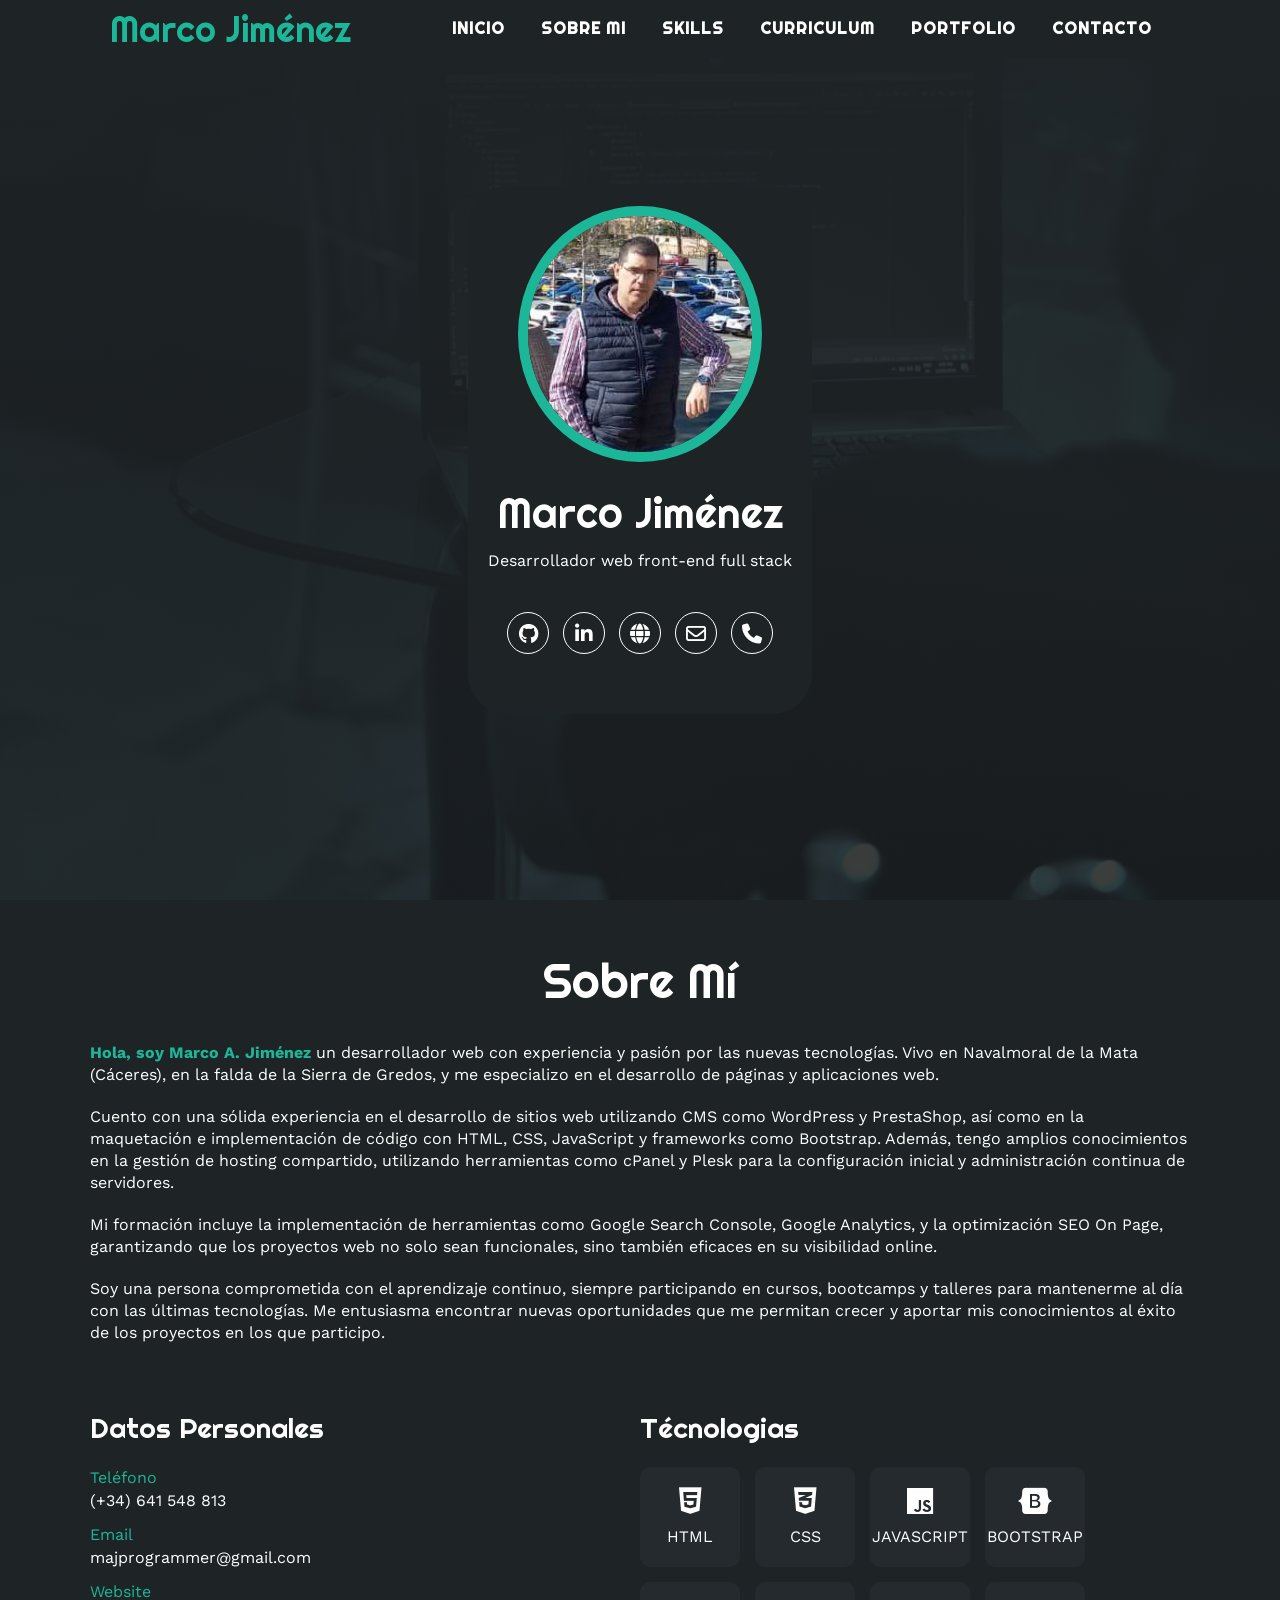
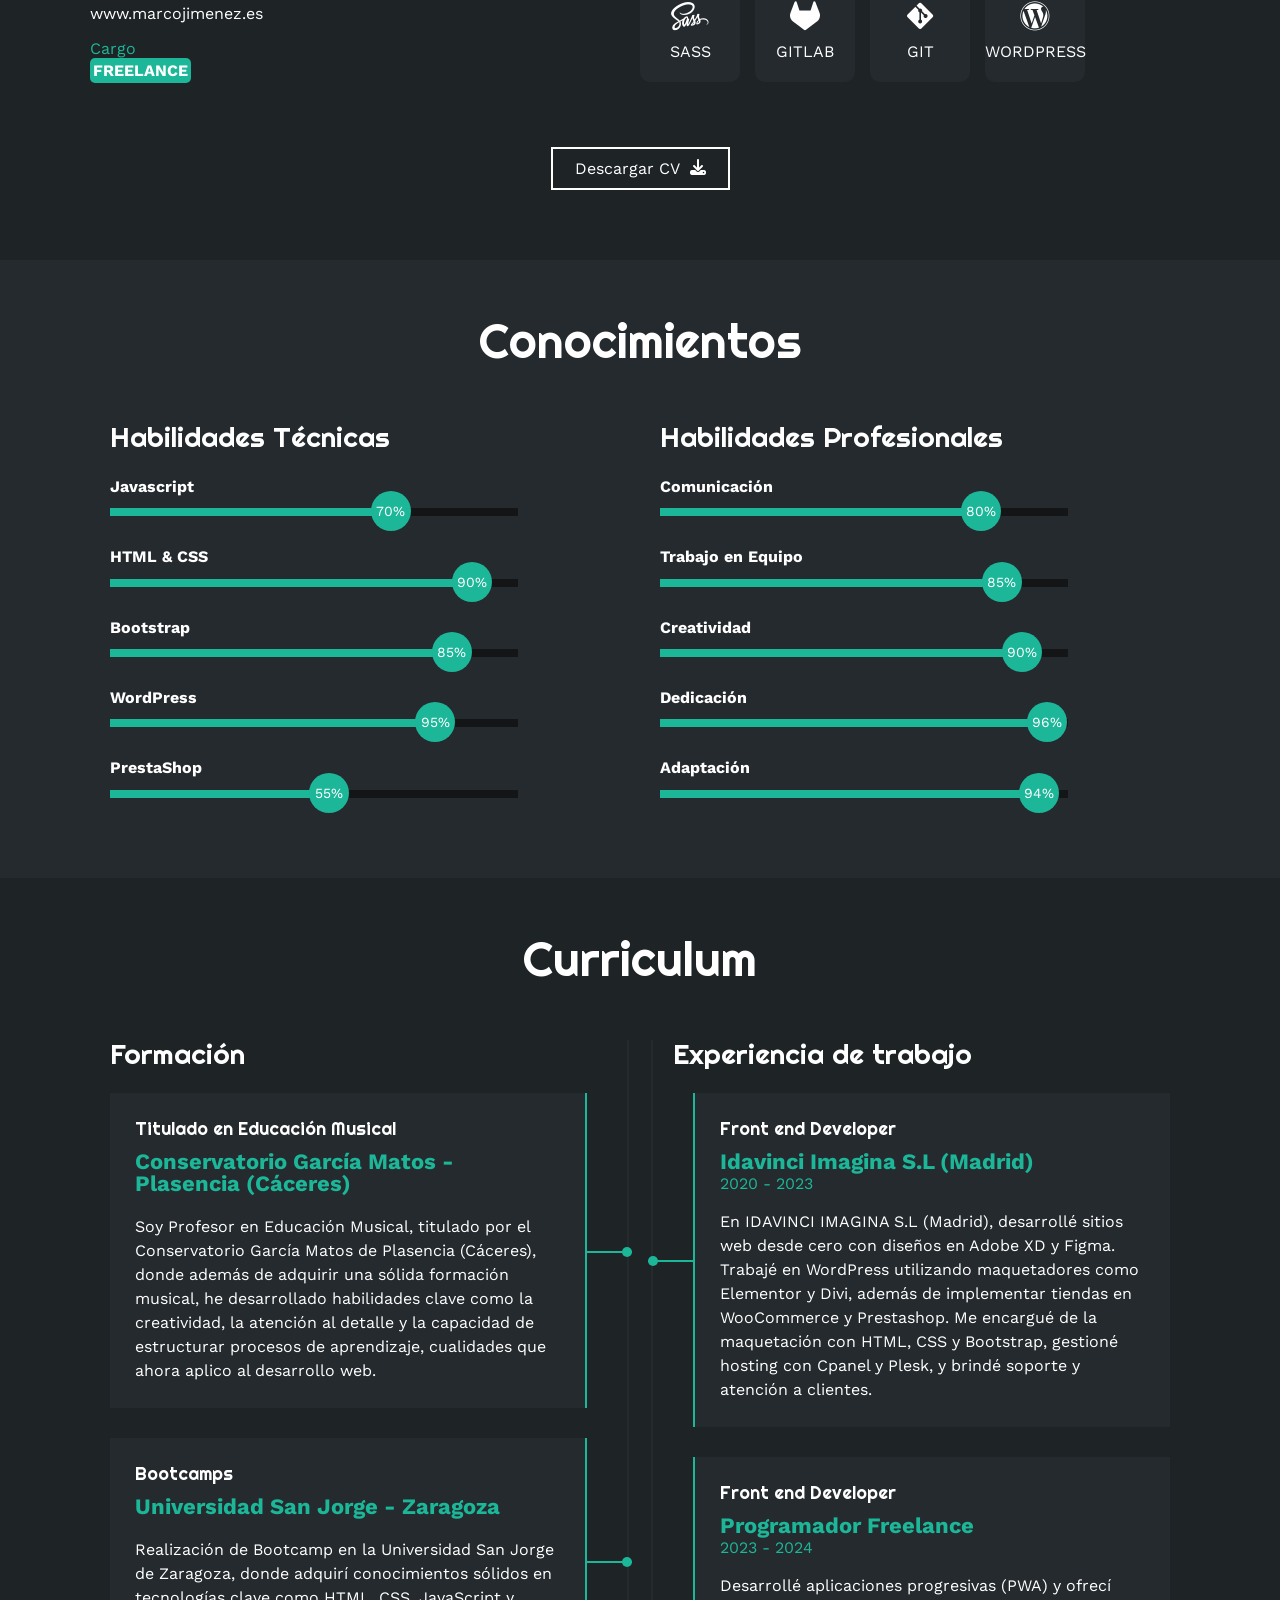
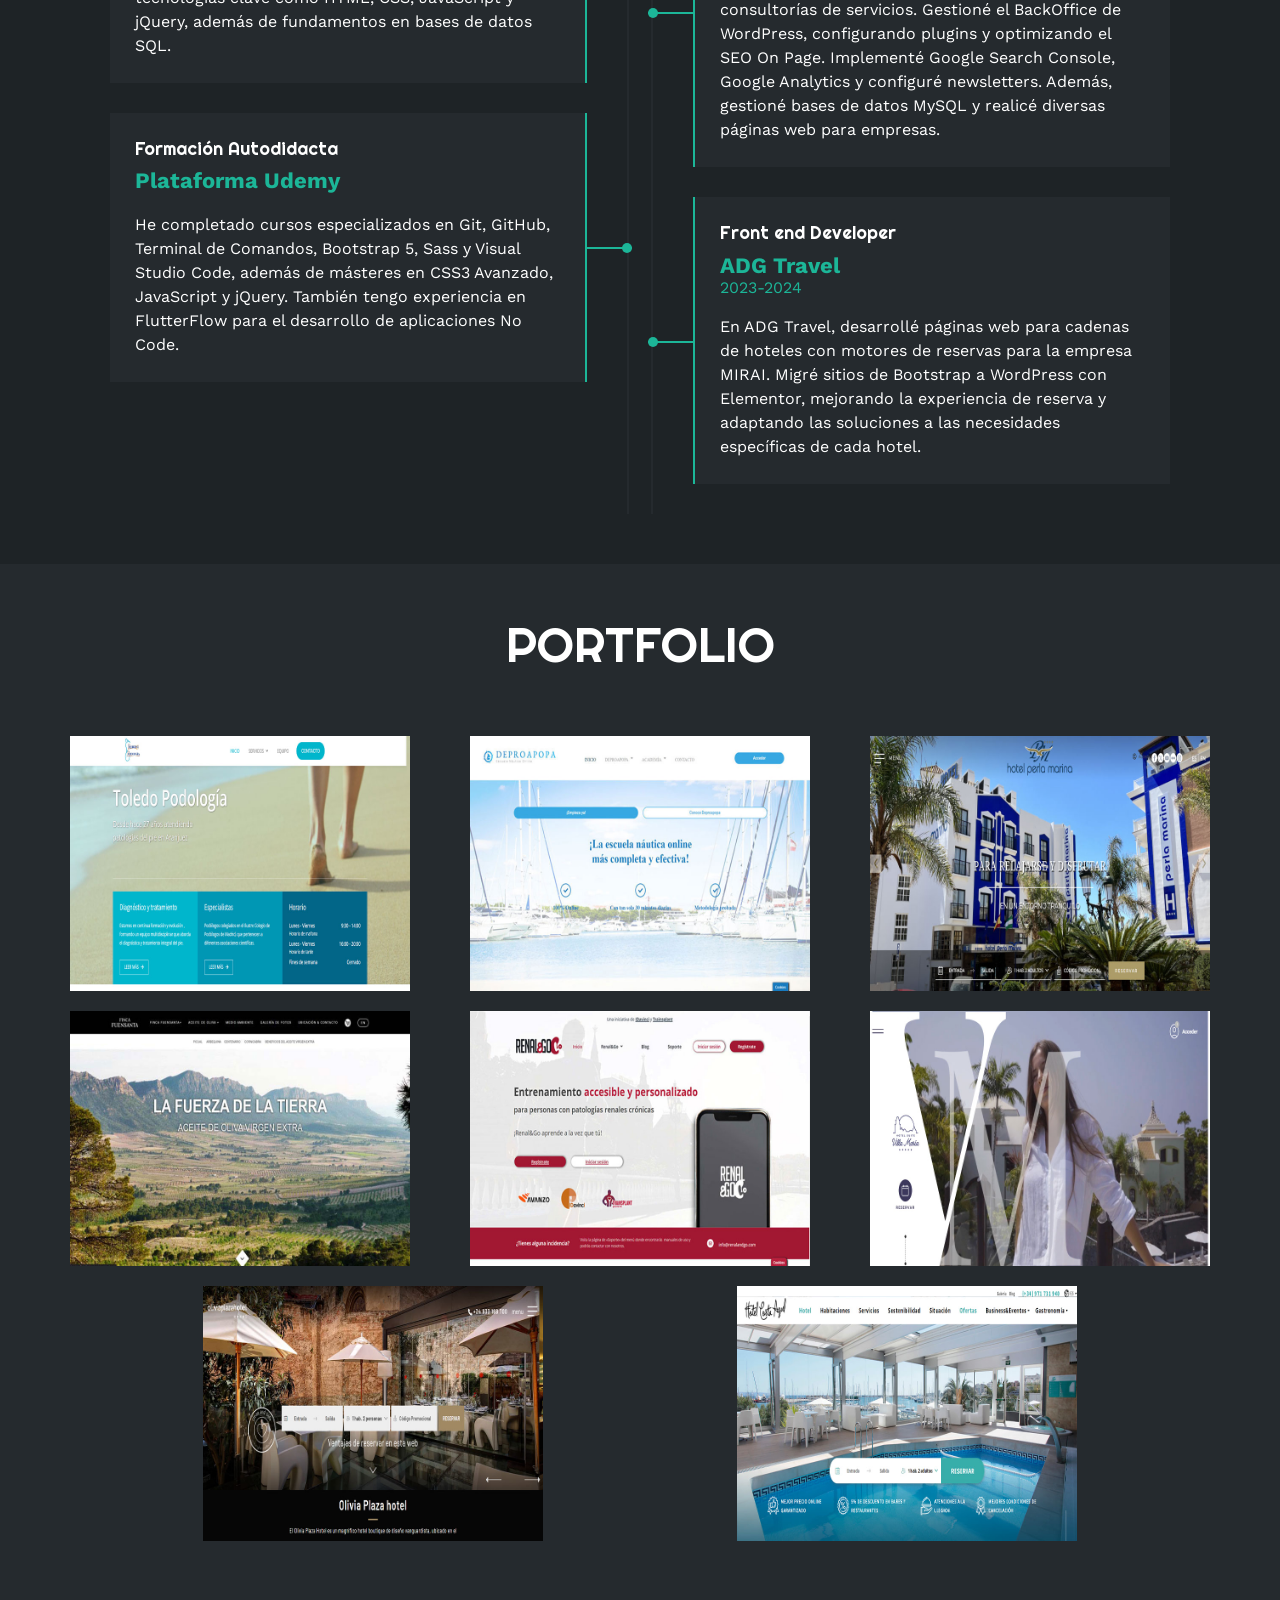
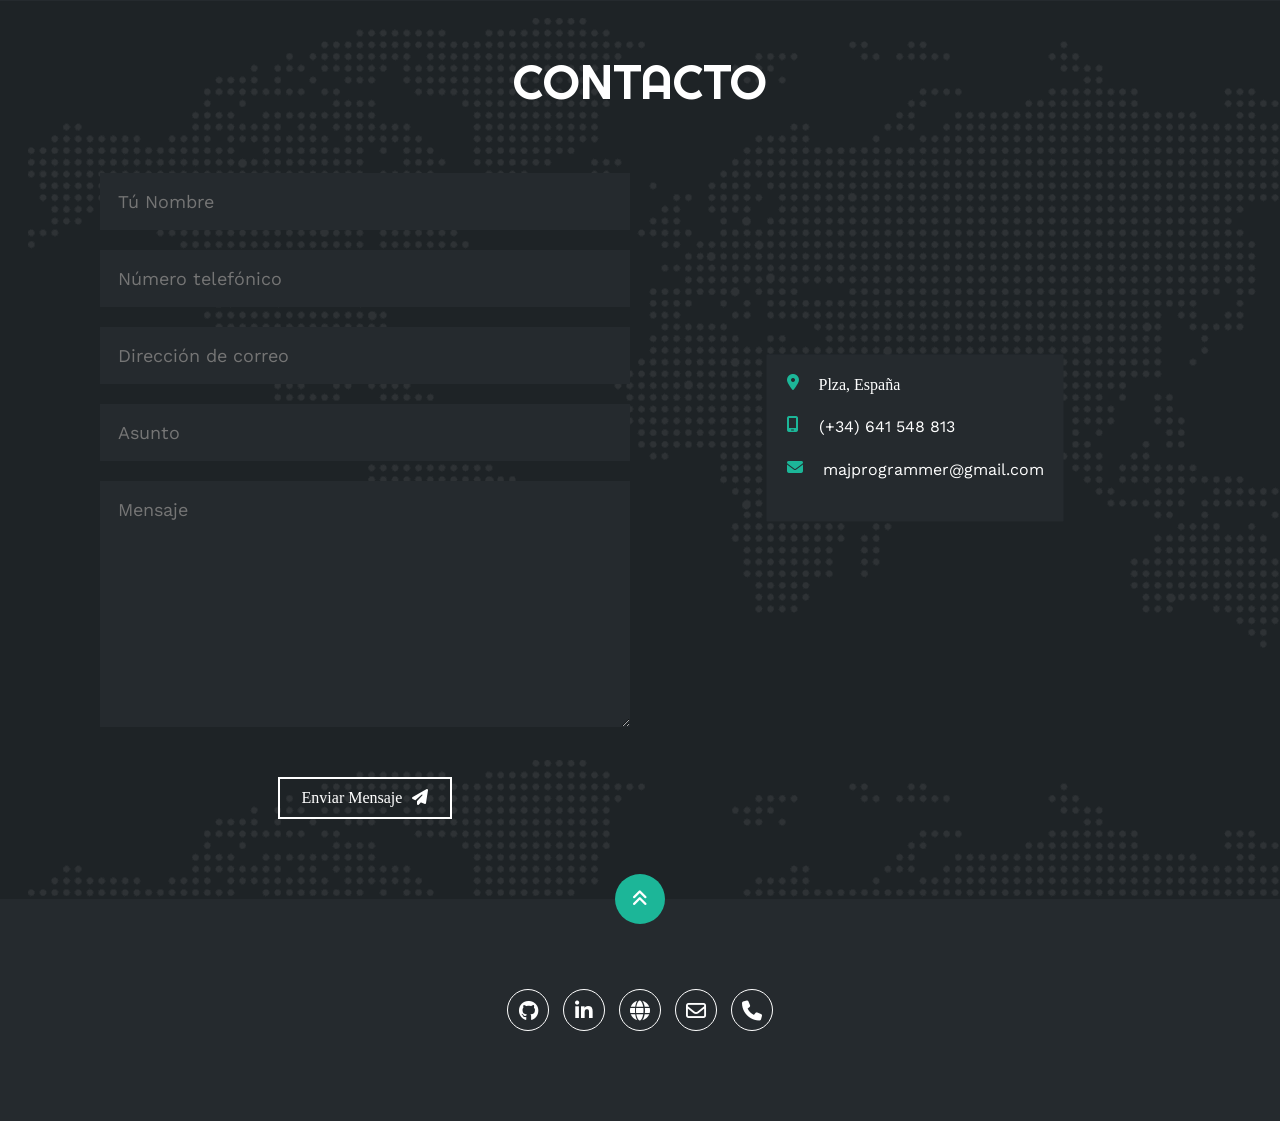
==== commit 2d02e0df: "responsi añadido" ====
--- a/index.html
+++ b/index.html
@@ -18,15 +18,15 @@
             </div>
             <nav id="nav">
                 <ul>
-                    <li><a href="#inicio">Inicio</a></li>
-                    <li><a href="#sobremi">Sobre mi</a></li>
-                    <li><a href="#skills">Skills</a></li>
-                    <li><a href="#curriculum">Curriculum</a></li>
-                    <li><a href="#portfolio">Portfolio</a></li>
-                    <li><a href="#contacto">Contacto</a></li>
+                    <li><a href="#inicio" onclick="seleccionar()">Inicio</a></li>
+                    <li><a href="#sobremi" onclick="seleccionar()">Sobre mi</a></li>
+                    <li><a href="#skills" onclick="seleccionar()">Skills</a></li>
+                    <li><a href="#curriculum" onclick="seleccionar()">Curriculum</a></li>
+                    <li><a href="#portfolio" onclick="seleccionar()">Portfolio</a></li>
+                    <li><a href="#contacto" onclick="seleccionar()">Contacto</a></li>
                 </ul>
             </nav>
-            <div class="nav-responsive">
+            <div class="nav-responsive" onclick="mostrarOcultarMenu()">
                 <i class="fa-solid fa-bars"></i>
             </div>
 
--- a/scss/styles.css
+++ b/scss/styles.css
@@ -781,6 +781,7 @@
 }
 .contacto .col .info ul li {
   margin-bottom: 20px;
+  display: flex;
 }
 .contacto .col .info ul li i {
   color: #1CB698;
@@ -882,6 +883,7 @@
 
 h3 {
   font-size: 28px;
+  line-height: 28px;
   font-family: "Righteous";
 }
 
@@ -906,4 +908,118 @@
   font-family: "WorkSans";
 }
 
+/* RESPONSI */
+/* RESPONSIVE */
+.nav-responsive {
+  background-color: #1CB698;
+  color: #fff;
+  padding: 5px 10px;
+  border-radius: 5px;
+  cursor: pointer;
+  display: none;
+}
+
+/* Dispositivos tablet */
+@media screen and (max-width: 1024px) {
+  /* Navegación */
+  .contenedor-header header ul {
+    display: none;
+  }
+  nav {
+    display: block;
+  }
+  nav.responsive {
+    display: block;
+    position: absolute;
+    right: 0;
+    top: 75px; /* Añadir "px" para que el valor funcione correctamente */
+    background-color: #252A2E;
+    width: 180px;
+  }
+  nav.responsive ul {
+    display: block !important;
+  }
+  nav.responsive ul li {
+    border-bottom: 1px solid #fff;
+    padding: 10px 0;
+  }
+  .nav-responsive {
+    display: block;
+  }
+  /* Sobre mí */
+  .sobremi .fila {
+    display: flex;
+  }
+  .sobremi .contenido-seccion {
+    width: 100%;
+    margin: auto;
+  }
+  /* Skills */
+  .skills .fila {
+    display: flex;
+    flex-direction: column;
+  }
+  .skills .fila .col {
+    width: 100%;
+    margin-bottom: 30px;
+  }
+  /* Currículum */
+  .curriculum .contenido-seccion {
+    width: 100%;
+    margin: auto;
+  }
+  .curriculum .fila {
+    display: flex;
+    flex-direction: column;
+  }
+  .curriculum .fila .col {
+    width: 100%;
+    margin-bottom: 30px;
+  }
+  .curriculum .fila .izq {
+    border-right: 2px solid #1CB698;
+    margin-right: 20px;
+  }
+  .curriculum .fila .der {
+    margin-right: 20px;
+  }
+  /* Contacto */
+  .contacto .contenido-seccion {
+    width: 100%;
+    margin: auto;
+  }
+  .contacto .fila {
+    display: flex;
+    flex-direction: column;
+  }
+  .contacto .fila .col {
+    width: 100%;
+    margin-bottom: 30px;
+  }
+  .contacto .fila .col iframe {
+    width: 100%;
+    height: 560px;
+  }
+}
+/* Dispositivos móviles */
+@media screen and (max-width: 767px) {
+  /* Sobre mí */
+  .sobremi .fila {
+    display: block;
+  }
+  .sobremi .contenido-seccion {
+    width: 100%;
+    margin: auto;
+  }
+  /* Contenedor de intereses */
+  .contenedor-intereses {
+    display: grid !important;
+    grid-template-columns: repeat(3, 1fr); /* 3 columnas */
+    gap: 10px; /* Espacio entre los elementos */
+  }
+  .contenedor-intereses .interes {
+    padding: 10px;
+  }
+}
+
 /*# sourceMappingURL=styles.css.map */
